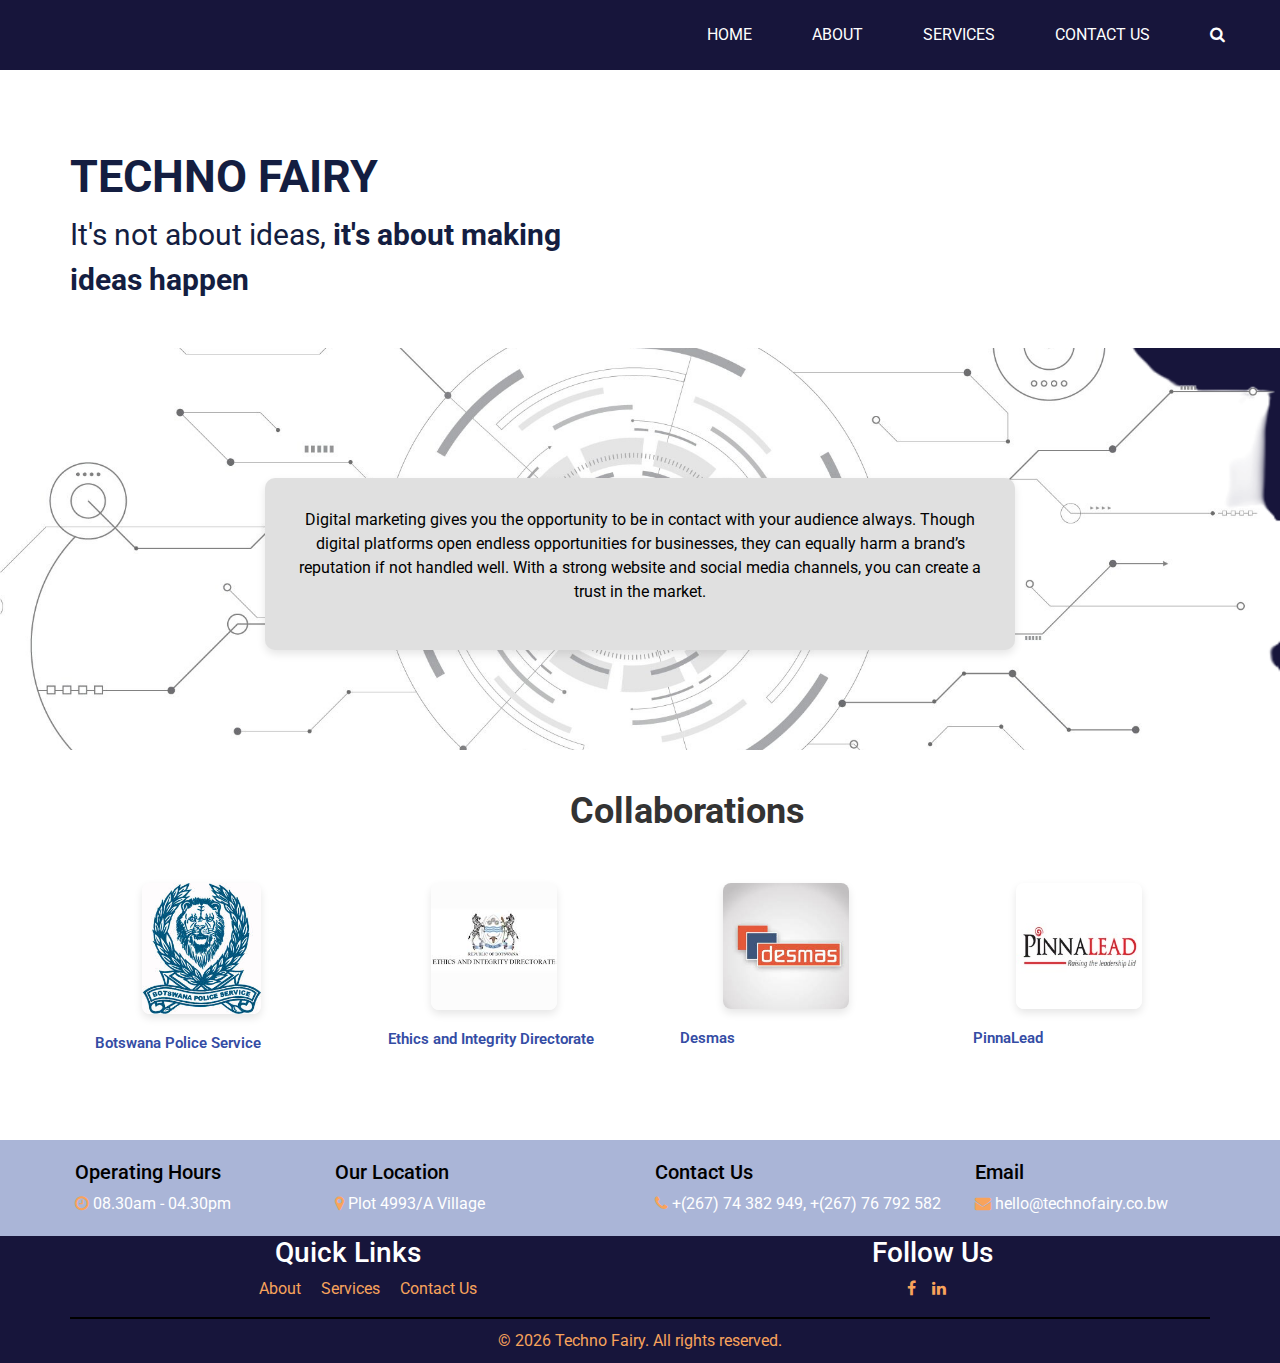
==== index.html @ b974436a "The changes of the website on all the pages." ====
<!DOCTYPE html>
<html>

<head>
  <!-- Basic -->
  <meta charset="utf-8" />
  <meta http-equiv="X-UA-Compatible" content="IE=edge" />
  <!-- Mobile Metas -->
  <meta name="viewport" content="width=device-width, initial-scale=1, shrink-to-fit=no" />
  <!-- Site Metas -->
  <link rel="icon" href="images/favicon.ico" type="image/gif" />
  <meta name="keywords" content="" />
  <meta name="description" content="" />
  <meta name="author" content="" />

  <title>Home</title>


  <!-- bootstrap core css -->
  <link rel="stylesheet" type="text/css" href="css/bootstrap.css" />

  <!-- fonts style -->
  <link href="https://fonts.googleapis.com/css2?family=Roboto:wght@400;500;700;900&display=swap" rel="stylesheet">

  <!-- font awesome style -->
  <link href="css/font-awesome.min.css" rel="stylesheet" />

  <!-- Custom styles for this template -->
  <link href="css/style.css" rel="stylesheet" />
  <!-- responsive style -->
  <link href="css/responsive.css" rel="stylesheet" />

</head>

<body>

  <div class="hero_area">
    <!-- header section strats -->
    <header class="header_section">
      <div class="container-fluid">
        <nav class="navbar navbar-expand-lg custom_nav-container ">
          <button class="navbar-toggler" type="button" data-toggle="collapse" data-target="#navbarSupportedContent" aria-controls="navbarSupportedContent" aria-expanded="false" aria-label="Toggle navigation">
            <span class=""> </span>
          </button>

          <div class="collapse navbar-collapse" id="navbarSupportedContent">
            <ul class="navbar-nav  ml-auto">
              <li class="nav-item active">
                <a class="nav-link" href="index.html">Home <span class="sr-only">(current)</span></a>
              </li>
              <li class="nav-item">
                <a class="nav-link" href="about.html"> About</a>
              </li>
              <li class="nav-item">
                <a class="nav-link" href="service.html">Services</a>
              </li>
              <li class="nav-item">
                <a class="nav-link" href="cs.html">Contact Us</a>
              </li>                       
            <div class="quote_btn-container">
              <form class="form-inline">
                <button class="btn   nav_search-btn" type="submit">
                  <i class="fa fa-search" aria-hidden="true"></i>
                </button>
              </form>
            </div>
          </div>
        </nav>
      </div>
    </header>
    <!-- end header section -->

    <section class="mission_vision_section layout_padding" style="background-color: white; padding: 30px 0;">
      <div class="container">
        <div class="row">
          <div class="col-md-6">
            <div class="mission-box" style="text-align: left; font-size: 30px; margin-top: 50px;">
              <h2 style="font-size: 45px;"><b>TECHNO FAIRY</b></h2>
              <p>
                It's not about ideas, <b>it's about making ideas happen</b> </p>
            </div>
          </div>
        </div>
      </div>
    </section>

    <section class="core_values_section layout_padding" style="padding: 100px 0; background-image: url('images/realistic-circuit-board-background.png'); background-size: cover; background-position: center; position: relative; overflow: hidden;">
      <div class="container">
          <div class="heading_container" style="text-align: center; margin-bottom: 30px;">
              <!-- Heading or title if needed -->
          </div>
          <div class="row">
              <div class="col-md-8 offset-md-2" style="text-align: center;">
                  <div class="value-box" style="background-color: rgb(224,224,224); border-radius: 10px; box-shadow: 0 4px 8px rgba(0, 0, 0, 0.1); padding: 30px;">
                      <p style="color: #000000; font-size: 16px;">
                        Digital marketing gives you the opportunity to be in  contact with your audience always. Though digital platforms open endless opportunities for businesses, they  can equally harm a brand’s reputation if not handled  well. With a strong website and social media channels,  you can create a trust in the market.
                      </p>
                  </div>
              </div>
          </div>
      </div>
      <div style="position: absolute; top: 0; left: 0; right: 0; bottom: 0; background-image: url('path/to/your/image.jpg'); filter: blur(10px); z-index: -1;"></div>
  </section>
  
    <!-- end core values section -->


    <section class="collaboration_section layout_padding" style="background-color: #fff; padding: 40px 0;">
      <div class="container">
          <div class="heading_container" style="text-align: center; margin-bottom: 30px;">
              <h2 style="font-size: 36px; font-weight: 700; color: #333; margin-left: 500px;">Collaborations</h2>
          </div>
          <div class="row" style="overflow-x: auto;">
              <div class="col-md-3" style="text-align: center; padding: 20px;">
                  <img src="images/download.jpeg" alt="Discussion" style="max-width: 47%; border-radius: 8px; box-shadow: 0 4px 8px rgba(0, 0, 0, 0.1);">
                  <div class="work-step" style="padding: 20px; text-align: left;">
                      <h3 style="font-size: 15px; font-weight: 600; color: #344CA4;">Botswana Police Service</h3>
                  </div>
              </div>
              <div class="col-md-3" style="text-align: center; padding: 20px;">
                  <img src="images/images.jpeg" alt="Wireframing" style="max-width: 50%; border-radius: 8px; box-shadow: 0 4px 8px rgba(0, 0, 0, 0.1);">
                  <div class="work-step" style="padding: 20px; text-align: left;">
                      <h3 style="font-size: 15px; font-weight: 600; color: #344CA4;">Ethics and Integrity Directorate</h3>
                  </div>
              </div>
              <div class="col-md-3" style="text-align: center; padding: 20px;">
                  <img src="images/download (1).jpeg" alt="Development" style="max-width: 50%; border-radius: 8px; box-shadow: 0 4px 8px rgba(0, 0, 0, 0.1);">
                  <div class="work-step" style="padding: 20px; text-align: left;">
                      <h3 style="font-size: 15px; font-weight: 600; color: #344CA4;">Desmas</h3>
                  </div>
              </div>
              <div class="col-md-3" style="text-align: center; padding: 20px;">
                  <img src="images/pinnalead_pty_ltd_logo.jpeg" alt="Testing" style="max-width: 50%; border-radius: 8px; box-shadow: 0 4px 8px rgba(0, 0, 0, 0.1);">
                  <div class="work-step" style="padding: 20px; text-align: left;">
                      <h3 style="font-size: 15px; font-weight: 600; color: #344CA4;">PinnaLead</h3>
                  </div>
              </div>
          </div>
      </div>
  </section>
  

<!-- info section -->

<section class="info_section layout_padding2" style="padding: 20px 0;">
  <div class="container" style="max-width: 1300px;">
    <div class="row">
      <div class="col-md-3">
        <h3 style="font-size: 20px; margin-left: 60px;">Operating Hours</h3>
        <div class="contact_link_box">
          <a href="#">
            <i class="fa fa-clock-o" aria-hidden="true" style="color: #F8A35B; margin-left: 60px;"></i>
            <span style="color: white;">08.30am - 04.30pm</span>
          </a>
        </div>
      </div>
      <div class="col-md-3">
        <h3 style="font-size: 20px;">Our Location</h3>
        <div class="contact_link_box">
          <a href="https://maps.app.goo.gl/2F6ZNDBinapbPQJp9" target="_blank" rel="noopener">
            <i class="fa fa-map-marker" aria-hidden="true" style="color: #F8A35B;"></i>
            <span style="color: white;">Plot 4993/A Village</span>
          </a>
        </div>
      </div>
      <div class="col-md-3">
        <h3 style="font-size: 20px;">Contact Us</h3>
        <div class="contact_link_box">
          <a href="#">
            <i class="fa fa-phone" aria-hidden="true" style="color: #F8A35B;"></i>
            <span style="color: white">+(267) 74 382 949, +(267) 76 792 582</span>
          </a>
        </div>
      </div>
          <div class="col-md-3">
            <h3 style="font-size: 20px;">Email</h3>
            <div class="contact_link_box">
              <a href="#">
                <i class="fa fa-envelope" aria-hidden="true" style="color: #F8A35B;"></i>
                <span style="color: white;">hello@technofairy.co.bw</span>
              </a>
            </div>
          </div>
        </div>
      </div>
    </div>
  </div>
</section>


<!-- end info section -->
<footer class="footer_section">
  <div class="container">
    <div class="row">
      <div class="col-md-6">
        <h3 style="color: white;">Quick Links</h3>
        <ul>
          <a href="about.html" style="color: #F8A35B;">About</a>&nbsp;&nbsp;&nbsp;&nbsp;
          <a href="service.html" style="color: #F8A35B;">Services</a>&nbsp;&nbsp;&nbsp;&nbsp;
          <a href="cs.html" style="color: #F8A35B;">Contact Us</a>
        </ul>
      </div>
      <div class="col-md-6">
        <h3 style="color: white;">Follow Us</h3>
        <div class="social-links" >
          <a href="https://www.facebook.com/technofairy" target="_blank" rel="noopener"><i class="fa fa-facebook" style="color: #F8A35B;"></i></a>&nbsp;&nbsp;&nbsp;
          <a href="https://www.linkedin.com/company/techno-fairy/about/" target="_blank" rel="noopener"><i class="fa fa-linkedin" style="color: #F8A35B;"></i></a>&nbsp;&nbsp;&nbsp;
        </div>
      </div>
    </div>
    <p style="color: #F8A35B;">&copy; <span id="displayYear" ></span> Techno Fairy. All rights reserved.</p>
  </div>
</footer>
<!-- footer section -->

  <!-- jQery -->
  <script src="js/jquery-3.4.1.min.js"></script>
  <!-- bootstrap js -->
  <script src="js/bootstrap.js"></script>
  <!-- custom js -->
  <script src="js/custom.js"></script>


</body>

</html>
---- css/style.css ----
body {
  font-family: "Roboto", sans-serif;
  color: #141E41;
  background-color: #f8f8f8;
  overflow-x: hidden;
}

.layout_padding {
  padding: 90px 0;
}

.layout_padding2-top {
  padding-top: 75px;
}

.layout_padding2-bottom {
  padding-bottom: 75px;
}

.layout_padding-top {
  padding-top: 90px;
}

.layout_padding-bottom {
  padding-bottom: 90px;
}

.heading_container {
  display: -webkit-box;
  display: -ms-flexbox;
  display: flex;
  -webkit-box-orient: vertical;
  -webkit-box-direction: normal;
      -ms-flex-direction: column;
          flex-direction: column;
  -webkit-box-align: start;
      -ms-flex-align: start;
          align-items: flex-start;
}

.heading_container h2 {
  position: relative;
  font-weight: bold;
  margin: 0;
}

.heading_container.heading_center {
  -webkit-box-align: center;
      -ms-flex-align: center;
          align-items: center;
  text-align: center;
}

.heading_container p {
  margin-top: 10px;
  margin-bottom: 0;
}

.container_border_style {
  position: relative;
  padding: 20px;
}

.container_border_style::before, .container_border_style::after {
  content: "";
  position: absolute;
  top: 50%;
  width: 3px;
  height: 90px;
  background-color: #03a7d3;
  -webkit-transform: translateY(-50%);
          transform: translateY(-50%);
}

.container_border_style::before {
  left: 0;
}

.container_border_style::after {
  right: 0;
}

a,
a:hover,
a:focus {
  text-decoration: none;
}

a:hover,
a:focus {
  color: initial;
}

.btn,
.btn:focus {
  outline: none !important;
  -webkit-box-shadow: none;
          box-shadow: none;
}

/*header section*/
.hero_area {
  position: relative;
  z-index: 1000;
  background-color: #17153B;
  min-height: 100vh;
  display: -webkit-box;
  display: -ms-flexbox;
  display: flex;
  -webkit-box-orient: vertical;
  -webkit-box-direction: normal;
      -ms-flex-direction: column;
          flex-direction: column;
}

.sub_page .hero_area {
  min-height: auto;
}

.header_section .container-fluid {
  padding-right: 25px;
  padding-left: 25px;
}

.navbar-brand span {
  font-weight: bold;
  color: #ffffff;
  font-size: 24px;
  text-transform: uppercase;
}

.custom_nav-container {
  padding: 10px 0;
}

.custom_nav-container .navbar-nav .nav-item .nav-link {
  padding: 3px 15px;
  margin: 10px 15px;
  color: #ffffff;
  text-align: center;
  text-transform: uppercase;
}

.custom_nav-container .nav_search-btn {
  width: 35px;
  height: 35px;
  padding: 0;
  border: none;
  color: #ffffff;
  margin: 0 20px;
}

.custom_nav-container .navbar-toggler {
  outline: none;
}

.custom_nav-container .navbar-toggler {
  padding: 0;
  width: 37px;
  height: 42px;
  -webkit-transition: all 0.3s;
  transition: all 0.3s;
}

.custom_nav-container .navbar-toggler span {
  display: block;
  width: 35px;
  height: 4px;
  background-color: #ffffff;
  margin: 7px 0;
  -webkit-transition: all 0.3s;
  transition: all 0.3s;
  position: relative;
  border-radius: 5px;
  transition: all 0.3s;
}

.custom_nav-container .navbar-toggler span::before, .custom_nav-container .navbar-toggler span::after {
  content: "";
  position: absolute;
  left: 0;
  height: 100%;
  width: 100%;
  background-color: #ffffff;
  top: -10px;
  border-radius: 5px;
  -webkit-transition: all 0.3s;
  transition: all 0.3s;
}

.custom_nav-container .navbar-toggler span::after {
  top: 10px;
}

.custom_nav-container .navbar-toggler[aria-expanded="true"] {
  -webkit-transform: rotate(360deg);
          transform: rotate(360deg);
}

.custom_nav-container .navbar-toggler[aria-expanded="true"] span {
  -webkit-transform: rotate(45deg);
          transform: rotate(45deg);
}

.custom_nav-container .navbar-toggler[aria-expanded="true"] span::before, .custom_nav-container .navbar-toggler[aria-expanded="true"] span::after {
  -webkit-transform: rotate(90deg);
          transform: rotate(90deg);
  top: 0;
}

.custom_nav-container .navbar-toggler[aria-expanded="true"] .s-1 {
  -webkit-transform: rotate(45deg);
          transform: rotate(45deg);
  margin: 0;
  margin-bottom: -4px;
}

.custom_nav-container .navbar-toggler[aria-expanded="true"] .s-2 {
  display: none;
}

.custom_nav-container .navbar-toggler[aria-expanded="true"] .s-3 {
  -webkit-transform: rotate(-45deg);
          transform: rotate(-45deg);
  margin: 0;
  margin-top: -4px;
}

.custom_nav-container .navbar-toggler[aria-expanded="false"] .s-1,
.custom_nav-container .navbar-toggler[aria-expanded="false"] .s-2,
.custom_nav-container .navbar-toggler[aria-expanded="false"] .s-3 {
  -webkit-transform: none;
          transform: none;
}

.quote_btn-container {
  display: -webkit-box;
  display: -ms-flexbox;
  display: flex;
  -webkit-box-align: center;
      -ms-flex-align: center;
          align-items: center;
}

.quote_btn-container a {
  color: #ffffff;
  text-transform: uppercase;
}

.quote_btn-container a span {
  margin-left: 5px;
}

/*end header section*/
/* slider section */
.slider_section {
  -webkit-box-flex: 1;
      -ms-flex: 1;
          flex: 1;
  display: -webkit-box;
  display: -ms-flexbox;
  display: flex;
  -webkit-box-align: center;
      -ms-flex-align: center;
          align-items: center;
  padding-top: 20px;
  padding-bottom: 5px;
  background-color: #ffffff;
}

.slider_section .row {
  -webkit-box-align: center;
      -ms-flex-align: center;
          align-items: center;
}

.slider_section #customCarousel1 {
  max-width: 100%;
  max-height: 400px;
  overflow: hidden;
}

.slider_section .detail-box {
  color: black;
  max-width: 600px;
  margin: auto;
}

.slider_section .detail-box h1 {
  font-weight: bold;
  margin-bottom: 15px;
  font-size: 5rem;
}

.slider_section .detail-box h1 span {
  font-size: 3rem;
  color: #03a7d3;
}

.slider_section .detail-box .btn-box {
  display: -webkit-box;
  display: -ms-flexbox;
  display: flex;
  margin: 0 -5px;
}

.slider_section .detail-box a {
  margin: 5px;
  width: 195px;
  text-align: center;
}

.slider_section .detail-box .btn-1 {
  display: inline-block;
  padding: 10px 15px;
  background-color: #03a7d3;
  color: #ffffff;
  border-radius: 5px;
  border: 1px solid #03a7d3;
  -webkit-transition: all .3s;
  transition: all .3s;
}

.slider_section .detail-box .btn-1:hover {
  background-color: transparent;
  color: #03a7d3;
}

.slider_section .detail-box .btn-2 {
  display: inline-block;
  padding: 10px 15px;
  background-color: #ff4646;
  color: #ffffff;
  border-radius: 5px;
  border: 1px solid #ff4646;
  -webkit-transition: all .3s;
  transition: all .3s;
}

.slider_section .detail-box .btn-2:hover {
  background-color: transparent;
  color: #ff4646;
}

.slider_section .img-box img {
  width: 100%;
}

.slider_section .carousel_btn-box {
  position: absolute;
  bottom: 0;
  left: 0;
  display: -webkit-box;
  display: -ms-flexbox;
  display: flex;
  -webkit-box-pack: justify;
      -ms-flex-pack: justify;
          justify-content: space-between;
  width: 100%;
  height: 50px;
  z-index: 3;
  font-size: 22px;
}

.slider_section .carousel_btn-box .carousel-control-prev,
.slider_section .carousel_btn-box .carousel-control-next {
  position: unset;
  width: 50px;
  height: 50px;
  background-color: #03a7d3;
  opacity: 1;
  font-size: 28px;
  -webkit-transition: all .3s;
  transition: all .3s;
}

.slider_section .carousel_btn-box .carousel-control-prev:hover,
.slider_section .carousel_btn-box .carousel-control-next:hover {
  background-color: #ffffff;
  color: #000000;
}

.about_section .row {
  -webkit-box-align: center;
      -ms-flex-align: center;
          align-items: center;
}

.about_section .img-box img {
  max-width: 100%;
}

.about_section .detail-box p {
  color: #0C1740;
  margin-top: 15px;
}

.about_section .detail-box a {
  display: inline-block;
  padding: 10px 40px;
  background-color: #ff4646;
  color: #ffffff;
  border-radius: 5px;
  border: 1px solid #ff4646;
  -webkit-transition: all .3s;
  transition: all .3s;
  margin-top: 15px;
}

.about_section .detail-box a:hover {
  background-color: transparent;
  color: #ff4646;
}

.service_section {
  position: relative;
}

.service_section .box {
  margin-top: 45px;
  display: -webkit-box;
  display: -ms-flexbox;
  display: flex;
  -webkit-box-orient: vertical;
  -webkit-box-direction: normal;
      -ms-flex-direction: column;
          flex-direction: column;
  -webkit-box-align: center;
      -ms-flex-align: center;
          align-items: center;
  text-align: center;
  padding: 25px;
  background-color: #fafafa;
  -webkit-box-shadow: 0 0 5px 0 rgba(0, 0, 0, 0.15);
          box-shadow: 0 0 5px 0 rgba(0, 0, 0, 0.15);
}

.service_section .box .img-box {
  width: 75px;
  height: 75px;
  background-color: #AAB5D7;
  border-radius: 100%;
  display: -webkit-box;
  display: -ms-flexbox;
  display: flex;
  -webkit-box-pack: center;
      -ms-flex-pack: center;
          justify-content: center;
  -webkit-box-align: center;
      -ms-flex-align: center;
          align-items: center;
  -webkit-transition: all .2s;
  transition: all .2s;
  padding: 10px;
}

.service_section .box .img-box img {
  width: 100%;
  max-width: 45px;
  max-height: 45px;
}

.service_section .box .detail-box {
  margin-top: 15px;
}

.service_section .box .detail-box h4 {
  font-weight: bold;
  font-size: 22px;
}

.service_section .box .detail-box a {
  color: #03a7d3;
}

.service_section .box .detail-box a:hover {
  color: #AAB5D7;
}

.service_section .box:hover .img-box {
  background-color: #AAB5D7;
}

.server_section {
  background: linear-gradient(110deg, transparent 25%, #020230 25%);
  padding: 55px 0;
  color: #ffffff;
}

.server_section .row {
  -webkit-box-align: center;
      -ms-flex-align: center;
          align-items: center;
}

.server_section .img-box {
  position: relative;
}

.server_section .img-box img {
  width: 100%;
}

.server_section .img-box .play_btn {
  position: absolute;
  top: 50%;
  left: 50%;
  display: -webkit-box;
  display: -ms-flexbox;
  display: flex;
  -webkit-box-align: center;
      -ms-flex-align: center;
          align-items: center;
  -webkit-box-pack: center;
      -ms-flex-pack: center;
          justify-content: center;
  width: 65px;
  height: 65px;
  -webkit-transform: translate(-50%, -50%);
          transform: translate(-50%, -50%);
  border: none;
}

.server_section .img-box .play_btn button {
  background-color: transparent;
  border: none;
  background-color: #03a7d3;
  color: #ffffff;
  width: 100%;
  height: 100%;
  border-radius: 100%;
  position: relative;
  z-index: 3;
  outline: none;
}

.server_section .img-box .play_btn:before, .server_section .img-box .play_btn:after {
  content: "";
  width: 100%;
  height: 100%;
  position: absolute;
  top: 50%;
  left: 50%;
  background-color: #03a7d3;
  opacity: 1;
  border-radius: 100%;
  -webkit-transform: translate(-50%, -50%);
          transform: translate(-50%, -50%);
}

.server_section .img-box .play_btn:before {
  z-index: 2;
  -webkit-animation: before-animation 1500ms infinite;
          animation: before-animation 1500ms infinite;
}

.server_section .img-box .play_btn:after {
  z-index: 1;
  -webkit-animation: after-animation 1500ms infinite;
          animation: after-animation 1500ms infinite;
}

@-webkit-keyframes before-animation {
  0% {
    -webkit-transform: translateX(-50%) translateY(-50%) translateZ(0) scale(1);
            transform: translateX(-50%) translateY(-50%) translateZ(0) scale(1);
    opacity: 1;
  }
  100% {
    -webkit-transform: translateX(-50%) translateY(-50%) translateZ(0) scale(1.5);
            transform: translateX(-50%) translateY(-50%) translateZ(0) scale(1.5);
    opacity: 0;
  }
}

@keyframes before-animation {
  0% {
    -webkit-transform: translateX(-50%) translateY(-50%) translateZ(0) scale(1);
            transform: translateX(-50%) translateY(-50%) translateZ(0) scale(1);
    opacity: 1;
  }
  100% {
    -webkit-transform: translateX(-50%) translateY(-50%) translateZ(0) scale(1.5);
            transform: translateX(-50%) translateY(-50%) translateZ(0) scale(1.5);
    opacity: 0;
  }
}

@-webkit-keyframes after-animation {
  0% {
    -webkit-transform: translateX(-50%) translateY(-50%) translateZ(0) scale(1);
            transform: translateX(-50%) translateY(-50%) translateZ(0) scale(1);
    opacity: 1;
  }
  100% {
    -webkit-transform: translateX(-50%) translateY(-50%) translateZ(0) scale(2);
            transform: translateX(-50%) translateY(-50%) translateZ(0) scale(2);
    opacity: 0;
  }
}

@keyframes after-animation {
  0% {
    -webkit-transform: translateX(-50%) translateY(-50%) translateZ(0) scale(1);
            transform: translateX(-50%) translateY(-50%) translateZ(0) scale(1);
    opacity: 1;
  }
  100% {
    -webkit-transform: translateX(-50%) translateY(-50%) translateZ(0) scale(2);
            transform: translateX(-50%) translateY(-50%) translateZ(0) scale(2);
    opacity: 0;
  }
}

.server_section .detail-box a {
  display: inline-block;
  padding: 10px 45px;
  background-color: #ff4646;
  color: #ffffff;
  border-radius: 5px;
  border: 1px solid #ff4646;
  -webkit-transition: all .3s;
  transition: all .3s;
  margin-top: 25px;
}

.server_section .detail-box a:hover {
  background-color: transparent;
  color: #ff4646;
}

.client_section {
  padding-bottom: 45px;
}

.client_section .heading_container {
  margin-bottom: 35px;
}

.client_section .box {
  display: -webkit-box;
  display: -ms-flexbox;
  display: flex;
  -webkit-box-align: center;
      -ms-flex-align: center;
          align-items: center;
  margin: 45px 0;
}

.client_section .box .img-box {
  width: 125px;
  height: 125px;
  min-width: 125px;
  border-radius: 100%;
  overflow: hidden;
  margin-right: -40px;
  position: relative;
}

.client_section .box .img-box img {
  width: 100%;
}

.client_section .box .client_info {
  display: -webkit-box;
  display: -ms-flexbox;
  display: flex;
  -webkit-box-pack: justify;
      -ms-flex-pack: justify;
          justify-content: space-between;
}

.client_section .box .client_info .client_name h5 {
  font-weight: bold;
  color: #03a7d3;
  margin-bottom: 0;
  text-transform: uppercase;
}

.client_section .box .client_info .client_name h6 {
  margin-bottom: 0;
  color: #ff4646;
  font-weight: normal;
  font-size: 14px;
  text-transform: uppercase;
}

.client_section .box .client_info i {
  font-size: 24px;
  color: #03a7d3;
}

.client_section .box p {
  margin-top: 25px;
}

.client_section .box .detail-box {
  background-color: #ffffff;
  padding: 45px 45px 45px 85px;
  -webkit-box-shadow: 0 0 5px 0 rgba(0, 0, 0, 0.2);
          box-shadow: 0 0 5px 0 rgba(0, 0, 0, 0.2);
}

.client_section .carousel-control-prev,
.client_section .carousel-control-next {
  width: 50px;
  height: 50px;
  background-color: #AAB5D7;
  opacity: 1;
  font-size: 28px;
  font-weight: bold;
  top: 50%;
  -webkit-transform: translateY(-50%);
          transform: translateY(-50%);
}

.client_section .carousel-control-prev {
  left: 400px;
}

.client_section .carousel-control-next {
  right: 390px;
}

.contact_section {
  position: relative;
}

.contact_section .heading_container {
  margin-bottom: 45px;
}

.contact_section .form_container input {
  width: 100%;
  border: 1px solid #b0b0b0;
  height: 50px;
  margin-bottom: 25px;
  padding-left: 15px;
  background-color: transparent;
  outline: none;
  color: #101010;
}

.contact_section .form_container input::-webkit-input-placeholder {
  color: #b0b0b0;
}

.contact_section .form_container input:-ms-input-placeholder {
  color: #b0b0b0;
}

.contact_section .form_container input::-ms-input-placeholder {
  color: #b0b0b0;
}

.contact_section .form_container input::placeholder {
  color: #b0b0b0;
}

.contact_section .form_container input.message-box {
  height: 120px;
}

.contact_section .form_container .btn_box {
  display: -webkit-box;
  display: -ms-flexbox;
  display: flex;
  -webkit-box-pack: center;
      -ms-flex-pack: center;
          justify-content: center;
}

.contact_section .form_container button {
  border: none;
  text-transform: uppercase;
  display: inline-block;
  padding: 15px 65px;
  background-color: #ff4646;
  color: #ffffff;
  border-radius: 0;
  border: 1px solid #ff4646;
  -webkit-transition: all .3s;
  transition: all .3s;
  font-weight: bold;
}

.contact_section .form_container button:hover {
  background-color: transparent;
  color: #ff4646;
}

/* info section */
.info_section {
  background-color: #AAB5D7;
  color: black;
  
}

.info_section h4 {
  font-weight: 600;
  margin-bottom: 20px;
}

.info_section .info_contact .contact_link_box {
  display: -webkit-box;
  display: -ms-flexbox;
  display: flex;
  -webkit-box-orient: vertical;
  -webkit-box-direction: normal;
      -ms-flex-direction: column;
          flex-direction: column;
      
}

.info_section .info_contact .contact_link_box a {
  margin: 5px 0;
  color: #ffffff;

}

.info_section .info_contact .contact_link_box a i {
  margin-right: 5px;
}


.info_section .info_social {
  display: -webkit-box;
  display: -ms-flexbox;
  display: flex;
  margin-top: 20px;

}

.info_section .info_social a {
  display: -webkit-box;
  display: -ms-flexbox;
  display: flex;
  -webkit-box-pack: center;
      -ms-flex-pack: center;
          justify-content: center;
  -webkit-box-align: center;
      -ms-flex-align: center;
          align-items: center;
  color: #ffffff;
  border-radius: 100%;
  margin-right: 10px;
  font-size: 24px;
}

.info_section .info_links {
  display: -webkit-box;
  display: -ms-flexbox;
  display: flex;
  -webkit-box-orient: vertical;
  -webkit-box-direction: normal;
      -ms-flex-direction: column;
          flex-direction: column;
  -ms-flex-wrap: wrap;
      flex-wrap: wrap;
}

.info_section .info_links a {
  display: -webkit-box;
  display: -ms-flexbox;
  display: flex;
  -webkit-box-align: center;
      -ms-flex-align: center;
          align-items: center;
  margin-bottom: 15px;
  color: #ffffff;
}

.info_section .info_links a img {
  margin-right: 10px;
}

.info_section form input {
  border: none;
  border-bottom: 1px solid #ffffff;
  background-color: transparent;
  width: 100%;
  height: 45px;
  color: #ffffff;
  outline: none;
}

.info_section form input::-webkit-input-placeholder {
  color: #ffffff;
}

.info_section form input:-ms-input-placeholder {
  color: #ffffff;
}

.info_section form input::-ms-input-placeholder {
  color: #ffffff;
}

.info_section form input::placeholder {
  color: #ffffff;
}

/* end info section */
/* footer section*/
.footer_section {
  position: relative;
  background-color: #17153B;
  text-align: center;
}

.footer_section p {
  color: white;
  padding: 10px 0;
  margin: 0;
  border-top: 2px solid black;
}

.footer_section p a {
  color: inherit;
}

/* Additional styling for Collaborations section */
.collab-img {
  max-width: 100%;
  height: auto;
  display: block;
  margin: 0 auto;
}

.carousel-item .box {
  display: flex;
  justify-content: center;
  align-items: center;
  height: 100%;
}
/*# sourceMappingURL=style.css.map */
---- css/responsive.css ----
@media (max-width: 1300px) {}

@media (max-width: 1120px) {}

@media (max-width: 992px) {
  .hero_area {
    min-height: auto;
  }

  #navbarSupportedContent {
    padding: 15px 0 25px 0;
  }

  .quote_btn-container {
    flex-direction: column;
    align-items: center;
  }

  .quote_btn-container a {
    margin-right: 0;
    margin-top: 10px;
  }

  .slider_section {
    padding: 45px 0 90px 0;
  }


  .client_section .box {
    margin: 15px;
  }

  .client_section .carousel_btn-box {
    display: flex;
    justify-content: center;
    margin-top: 45px;
  }

  .client_section .carousel-control-prev,
  .client_section .carousel-control-next {
    position: unset;
    margin: 0 2.5px;
    width: 45px;
    height: 45px;
  }

  .info_section .info_main_row>div {
    margin-bottom: 25px;
  }
}

@media (max-width: 768px) {
  .slider_section .detail-box {
    margin-bottom: 45px;
    text-align: center;
  }

  .slider_section .detail-box .btn-box {
    justify-content: center;
  }

  .about_section .detail-box {
    margin-bottom: 45px;
  }


  .service_section .row .service_col_middle {
    order: 2;
  }

  .service_section .service_col_middle .box {
    margin-bottom: 45px;
  }

  .server_section {
    background: none;
    background-color: #020230;
  }

  .server_section .img-box {
    margin-bottom: 25px;
  }

  .contact_section .form_container {
    margin-right: 0;
    margin-bottom: 45px;
  }

  .info_section .row>div {
    display: flex;
    flex-direction: column;
    align-items: center;
    text-align: center;
    margin-bottom: 35px;
  }

  .info_section .info_links {
    align-items: center;
  }
}

@media (max-width: 576px) {


  .client_section .box {
    flex-direction: column;
    align-items: center;
  }

  .client_section .box .detail-box {
    padding: 85px 45px 45px 45px;

  }

  .client_section .box .img-box {
    margin-right: 0;
    margin-bottom: -65px;
  }
}

@media (max-width: 480px) {}

@media (max-width: 420px) {}

@media (max-width: 376px) {
  .slider_section .detail_box h1 {
    font-size: 2.5rem;
  }
}

@media (min-width: 1200px) {
  .container {
    max-width: 1170px;
  }
}
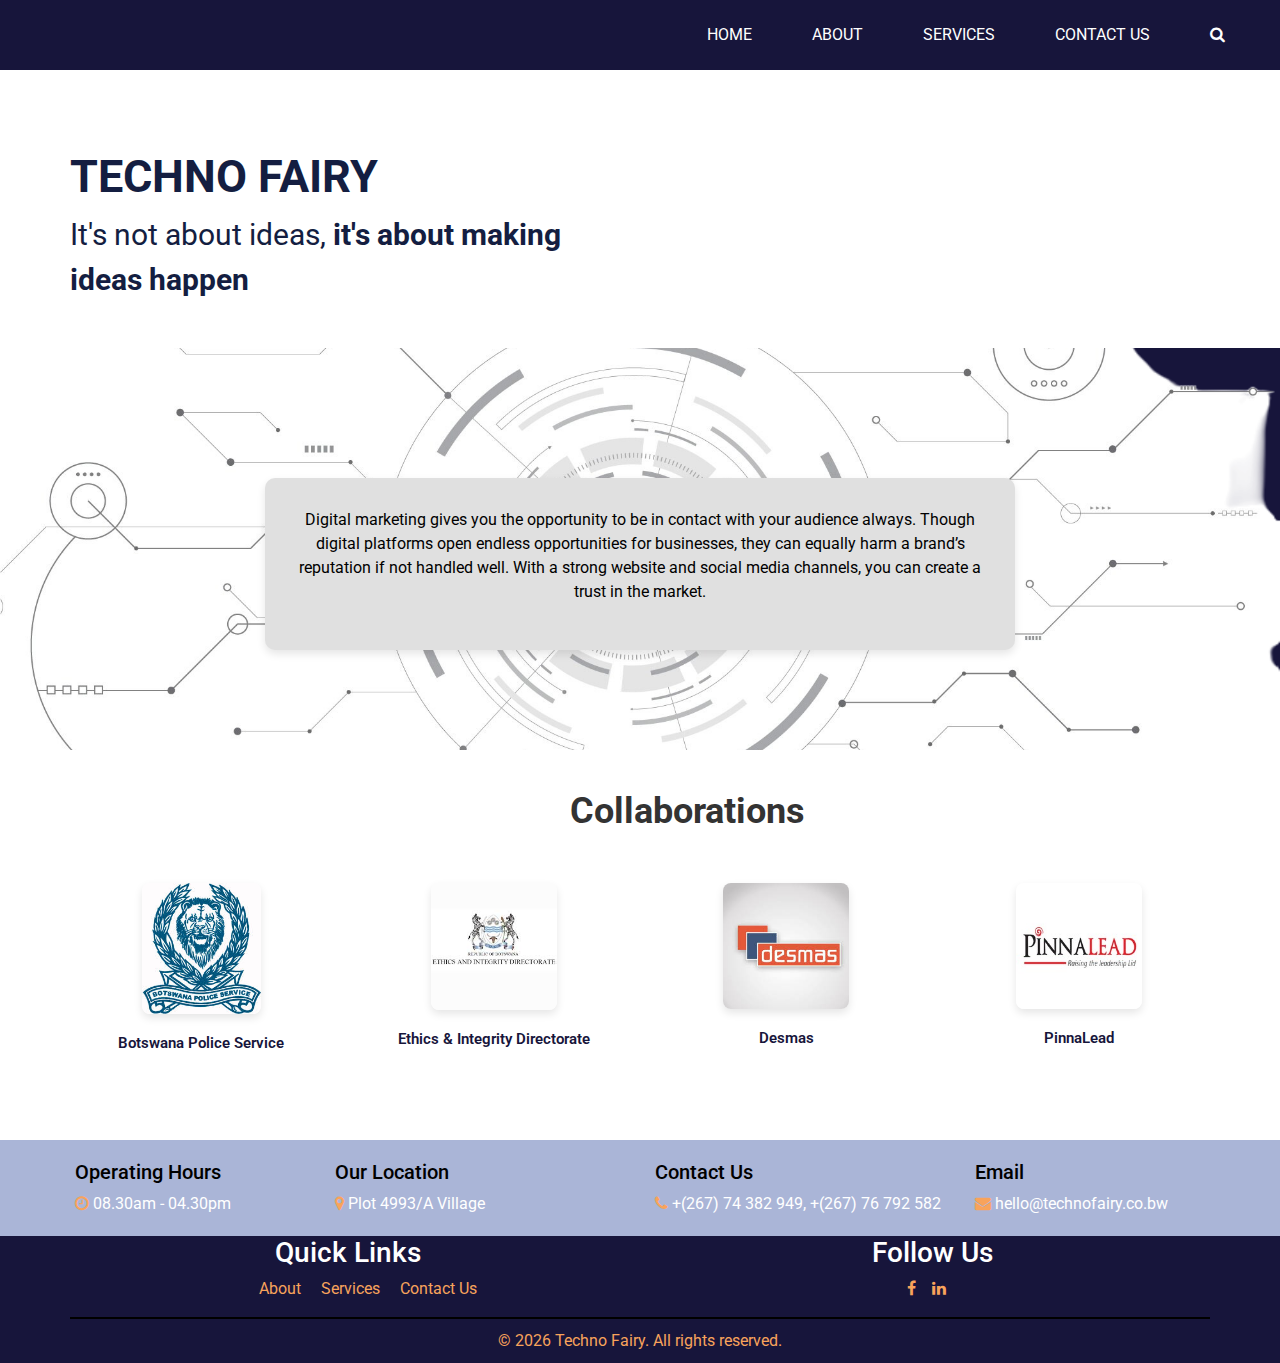
==== commit 41102451: "Changes" ====
--- a/index.html
+++ b/index.html
@@ -114,25 +114,25 @@
               <div class="col-md-3" style="text-align: center; padding: 20px;">
                   <img src="images/download.jpeg" alt="Discussion" style="max-width: 47%; border-radius: 8px; box-shadow: 0 4px 8px rgba(0, 0, 0, 0.1);">
                   <div class="work-step" style="padding: 20px; text-align: left;">
-                      <h3 style="font-size: 15px; font-weight: 600; color: #344CA4;">Botswana Police Service</h3>
+                      <h3 style="font-size: 15px; font-weight: 600; color: #17153B; text-align: center;">Botswana Police Service</h3>
                   </div>
               </div>
               <div class="col-md-3" style="text-align: center; padding: 20px;">
                   <img src="images/images.jpeg" alt="Wireframing" style="max-width: 50%; border-radius: 8px; box-shadow: 0 4px 8px rgba(0, 0, 0, 0.1);">
                   <div class="work-step" style="padding: 20px; text-align: left;">
-                      <h3 style="font-size: 15px; font-weight: 600; color: #344CA4;">Ethics and Integrity Directorate</h3>
+                      <h3 style="font-size: 15px; font-weight: 600; color: #17153B; text-align: center;">Ethics & Integrity Directorate</h3>
                   </div>
               </div>
               <div class="col-md-3" style="text-align: center; padding: 20px;">
                   <img src="images/download (1).jpeg" alt="Development" style="max-width: 50%; border-radius: 8px; box-shadow: 0 4px 8px rgba(0, 0, 0, 0.1);">
                   <div class="work-step" style="padding: 20px; text-align: left;">
-                      <h3 style="font-size: 15px; font-weight: 600; color: #344CA4;">Desmas</h3>
+                      <h3 style="font-size: 15px; font-weight: 600; color: #17153B; text-align: center;">Desmas</h3>
                   </div>
               </div>
               <div class="col-md-3" style="text-align: center; padding: 20px;">
                   <img src="images/pinnalead_pty_ltd_logo.jpeg" alt="Testing" style="max-width: 50%; border-radius: 8px; box-shadow: 0 4px 8px rgba(0, 0, 0, 0.1);">
                   <div class="work-step" style="padding: 20px; text-align: left;">
-                      <h3 style="font-size: 15px; font-weight: 600; color: #344CA4;">PinnaLead</h3>
+                      <h3 style="font-size: 15px; font-weight: 600; color: #17153B; text-align: center;">PinnaLead</h3>
                   </div>
               </div>
           </div>
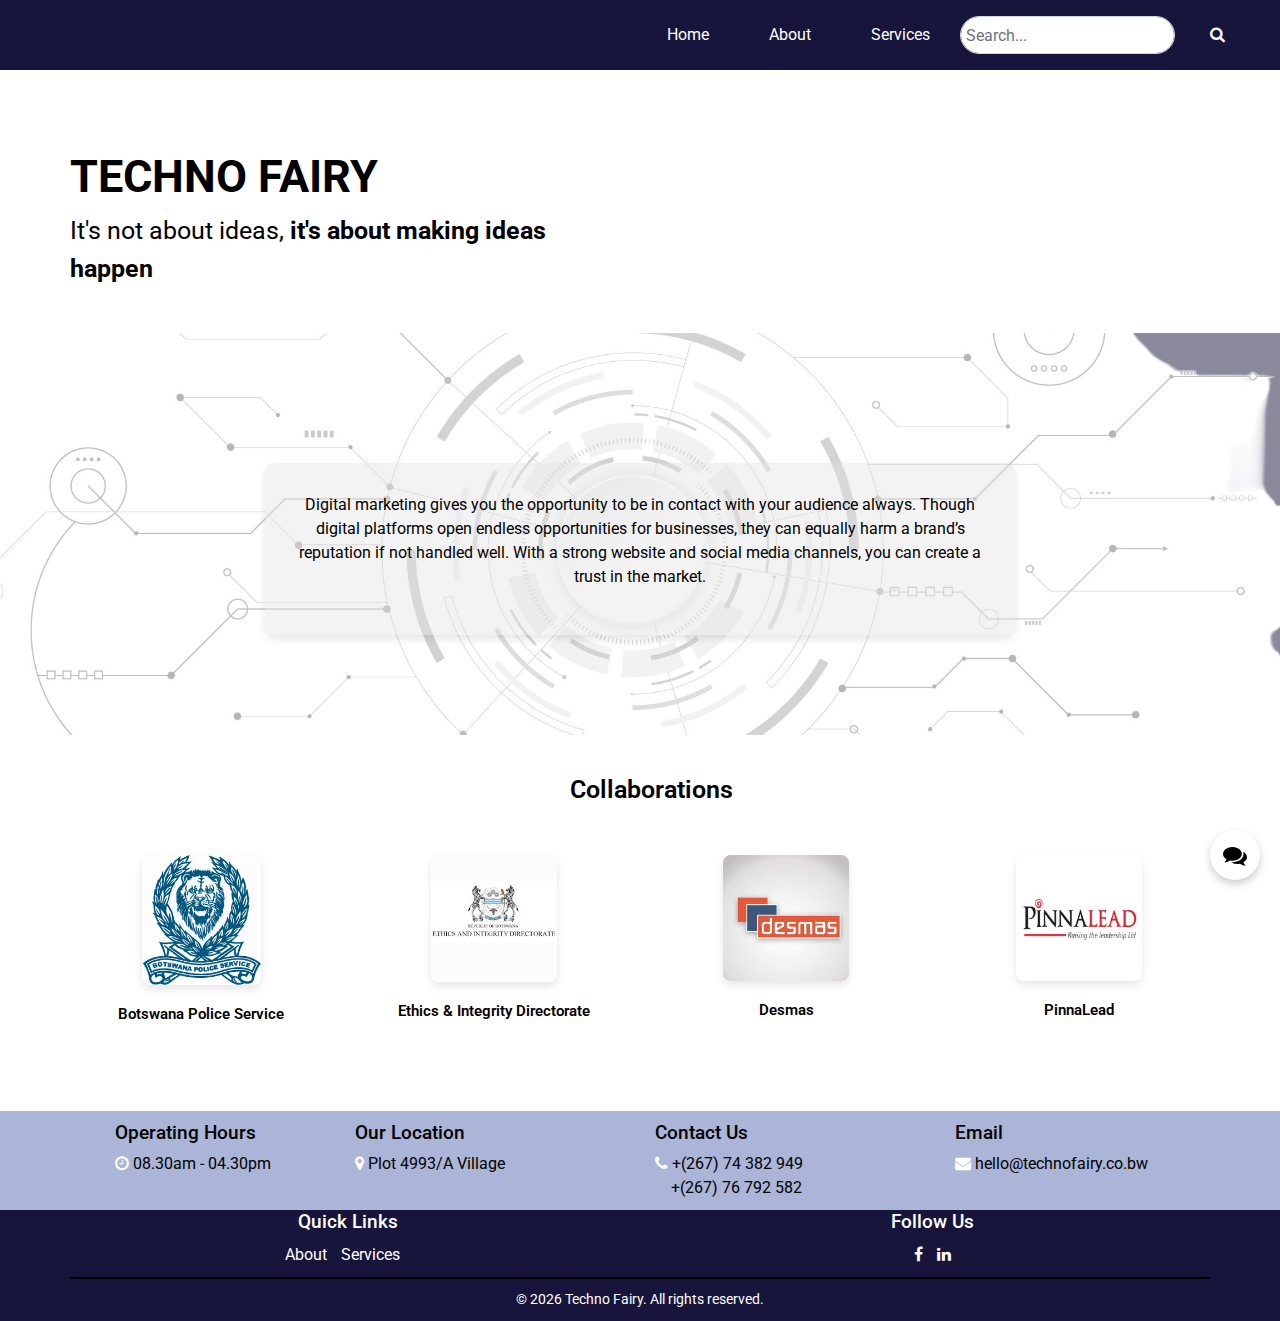
==== commit 30e9b73f: "The third changes" ====
--- a/index.html
+++ b/index.html
@@ -53,17 +53,15 @@
               </li>
               <li class="nav-item">
                 <a class="nav-link" href="service.html">Services</a>
-              </li>
-              <li class="nav-item">
-                <a class="nav-link" href="cs.html">Contact Us</a>
-              </li>                       
-            <div class="quote_btn-container">
-              <form class="form-inline">
-                <button class="btn   nav_search-btn" type="submit">
-                  <i class="fa fa-search" aria-hidden="true"></i>
-                </button>
-              </form>
-            </div>
+              </li>                      
+              <div class="quote_btn-container">
+                <form class="form-inline" style="display: flex; align-items: center;">
+                  <input type="text" class="form-control" placeholder="Search..." style="background-color: white; padding: 5px 5px; border-radius: 20px; margin-right: 5px;">
+                  <button class="btn nav_search-btn" type="submit" style=" border: none; color: white; padding: 5px 10px; border-radius: 4px;">
+                    <i class="fa fa-search" aria-hidden="true"></i>
+                  </button>
+                </form>
+              </div>   
           </div>
         </nav>
       </div>
@@ -75,8 +73,8 @@
         <div class="row">
           <div class="col-md-6">
             <div class="mission-box" style="text-align: left; font-size: 30px; margin-top: 50px;">
-              <h2 style="font-size: 45px;"><b>TECHNO FAIRY</b></h2>
-              <p>
+              <h2 style="font-size: 45px; color: black;"><b>TECHNO FAIRY</b></h2>
+              <p style="font-size: 25px; color: black;" >
                 It's not about ideas, <b>it's about making ideas happen</b> </p>
             </div>
           </div>
@@ -84,18 +82,18 @@
       </div>
     </section>
 
-    <section class="core_values_section layout_padding" style="padding: 100px 0; background-image: url('images/realistic-circuit-board-background.png'); background-size: cover; background-position: center; position: relative; overflow: hidden;">
+    <section class="core_values_section layout_padding" style="padding: 100px 0; background-image: url('images/realistic-circuit-board-background.png'), linear-gradient(rgba(255, 255, 255, 0.5), rgba(255, 255, 255, 0.5)); background-size: cover, cover; background-position: center, center; background-blend-mode: overlay; position: relative; overflow: hidden;">
       <div class="container">
           <div class="heading_container" style="text-align: center; margin-bottom: 30px;">
               <!-- Heading or title if needed -->
           </div>
           <div class="row">
               <div class="col-md-8 offset-md-2" style="text-align: center;">
-                  <div class="value-box" style="background-color: rgb(224,224,224); border-radius: 10px; box-shadow: 0 4px 8px rgba(0, 0, 0, 0.1); padding: 30px;">
-                      <p style="color: #000000; font-size: 16px;">
-                        Digital marketing gives you the opportunity to be in  contact with your audience always. Though digital platforms open endless opportunities for businesses, they  can equally harm a brand’s reputation if not handled  well. With a strong website and social media channels,  you can create a trust in the market.
-                      </p>
-                  </div>
+                <div class="value-box" style="background-color: rgba(224, 224, 224, 0.4); border-radius: 10px; box-shadow: 0 4px 8px rgba(0, 0, 0, 0.1); padding: 30px;">
+                  <p style="color: #000000; font-size: 16px;">
+                    Digital marketing gives you the opportunity to be in contact with your audience always. Though digital platforms open endless opportunities for businesses, they can equally harm a brand’s reputation if not handled well. With a strong website and social media channels, you can create a trust in the market.
+                  </p>
+                </div>                
               </div>
           </div>
       </div>
@@ -104,80 +102,84 @@
   
     <!-- end core values section -->
 
-
-    <section class="collaboration_section layout_padding" style="background-color: #fff; padding: 40px 0;">
-      <div class="container">
-          <div class="heading_container" style="text-align: center; margin-bottom: 30px;">
-              <h2 style="font-size: 36px; font-weight: 700; color: #333; margin-left: 500px;">Collaborations</h2>
-          </div>
-          <div class="row" style="overflow-x: auto;">
-              <div class="col-md-3" style="text-align: center; padding: 20px;">
-                  <img src="images/download.jpeg" alt="Discussion" style="max-width: 47%; border-radius: 8px; box-shadow: 0 4px 8px rgba(0, 0, 0, 0.1);">
-                  <div class="work-step" style="padding: 20px; text-align: left;">
-                      <h3 style="font-size: 15px; font-weight: 600; color: #17153B; text-align: center;">Botswana Police Service</h3>
-                  </div>
-              </div>
-              <div class="col-md-3" style="text-align: center; padding: 20px;">
-                  <img src="images/images.jpeg" alt="Wireframing" style="max-width: 50%; border-radius: 8px; box-shadow: 0 4px 8px rgba(0, 0, 0, 0.1);">
-                  <div class="work-step" style="padding: 20px; text-align: left;">
-                      <h3 style="font-size: 15px; font-weight: 600; color: #17153B; text-align: center;">Ethics & Integrity Directorate</h3>
-                  </div>
-              </div>
-              <div class="col-md-3" style="text-align: center; padding: 20px;">
-                  <img src="images/download (1).jpeg" alt="Development" style="max-width: 50%; border-radius: 8px; box-shadow: 0 4px 8px rgba(0, 0, 0, 0.1);">
-                  <div class="work-step" style="padding: 20px; text-align: left;">
-                      <h3 style="font-size: 15px; font-weight: 600; color: #17153B; text-align: center;">Desmas</h3>
-                  </div>
-              </div>
-              <div class="col-md-3" style="text-align: center; padding: 20px;">
-                  <img src="images/pinnalead_pty_ltd_logo.jpeg" alt="Testing" style="max-width: 50%; border-radius: 8px; box-shadow: 0 4px 8px rgba(0, 0, 0, 0.1);">
-                  <div class="work-step" style="padding: 20px; text-align: left;">
-                      <h3 style="font-size: 15px; font-weight: 600; color: #17153B; text-align: center;">PinnaLead</h3>
-                  </div>
-              </div>
-          </div>
-      </div>
-  </section>
-  
+<!-- collaborations section-->
+<section class="collaboration_section layout_padding" style="background-color: #fff; padding: 40px 0;">
+  <div class="container">
+      <div class="heading_container" style="text-align: center; margin-bottom: 30px;">
+          <h2 style="font-size: 25px; font-weight: 600; color: black; margin-left: 500px;">Collaborations</h2>
+      </div>
+      <div class="row" style="overflow-x: auto;">
+          <div class="col-md-3" style="text-align: center; padding: 20px;">
+              <img src="images/download.jpeg" alt="Discussion" style="max-width: 47%; border-radius: 8px; box-shadow: 0 4px 8px rgba(0, 0, 0, 0.1);">
+              <div class="work-step" style="padding: 20px; text-align: left;">
+                  <h3 style="font-size: 15px; font-weight: 600; color: black; text-align: center;">Botswana Police Service</h3>
+              </div>
+          </div>
+          <div class="col-md-3" style="text-align: center; padding: 20px;">
+              <img src="images/images.jpeg" alt="Wireframing" style="max-width: 50%; border-radius: 8px; box-shadow: 0 4px 8px rgba(0, 0, 0, 0.1);">
+              <div class="work-step" style="padding: 20px; text-align: left;">
+                  <h3 style="font-size: 15px; font-weight: 600; color: black; text-align: center;">Ethics & Integrity Directorate</h3>
+              </div>
+          </div>
+          <div class="col-md-3" style="text-align: center; padding: 20px;">
+              <img src="images/download (1).jpeg" alt="Development" style="max-width: 50%; border-radius: 8px; box-shadow: 0 4px 8px rgba(0, 0, 0, 0.1);">
+              <div class="work-step" style="padding: 20px; text-align: left;">
+                  <h3 style="font-size: 15px; font-weight: 600; color: black; text-align: center;">Desmas</h3>
+              </div>
+          </div>
+          <div class="col-md-3" style="text-align: center; padding: 20px;">
+              <img src="images/pinnalead_pty_ltd_logo.jpeg" alt="Testing" style="max-width: 50%; border-radius: 8px; box-shadow: 0 4px 8px rgba(0, 0, 0, 0.1);">
+              <div class="work-step" style="padding: 20px; text-align: left;">
+                  <h3 style="font-size: 15px; font-weight: 600; color: black; text-align: center;">PinnaLead</h3>
+              </div>
+          </div>
+      </div>
+  </div>
+   <!-- Chat Button -->
+   <a href="cs.html" class="chat-button" title="Contact Us">
+    <i class="fa fa-comments" aria-hidden="true"></i>
+  </a>
+</section>
+<!-- collaborations section --> 
 
 <!-- info section -->
 
-<section class="info_section layout_padding2" style="padding: 20px 0;">
-  <div class="container" style="max-width: 1300px;">
+<section class="info_section layout_padding2" style="padding: 10px 0;">
+  <div class="container" style="max-width: 1200px;">
     <div class="row">
       <div class="col-md-3">
-        <h3 style="font-size: 20px; margin-left: 60px;">Operating Hours</h3>
+        <h3 style="font-size: 1.2em; margin-left: 60px;">Operating Hours</h3>
         <div class="contact_link_box">
           <a href="#">
-            <i class="fa fa-clock-o" aria-hidden="true" style="color: #F8A35B; margin-left: 60px;"></i>
-            <span style="color: white;">08.30am - 04.30pm</span>
+            <i class="fa fa-clock-o" aria-hidden="true" style="color: white; margin-left: 60px;"></i>
+            <span style="color: black; font-size: 16px;">08.30am - 04.30pm</span>
           </a>
         </div>
       </div>
       <div class="col-md-3">
-        <h3 style="font-size: 20px;">Our Location</h3>
+        <h3 style="font-size: 1.2em;">Our Location</h3>
         <div class="contact_link_box">
           <a href="https://maps.app.goo.gl/2F6ZNDBinapbPQJp9" target="_blank" rel="noopener">
-            <i class="fa fa-map-marker" aria-hidden="true" style="color: #F8A35B;"></i>
-            <span style="color: white;">Plot 4993/A Village</span>
+            <i class="fa fa-map-marker" aria-hidden="true" style="color: white;"></i>
+            <span style="color: black; font-size: 16px;">Plot 4993/A Village</span>
           </a>
         </div>
       </div>
       <div class="col-md-3">
-        <h3 style="font-size: 20px;">Contact Us</h3>
+        <h3 style="font-size: 1.2em;">Contact Us</h3>
         <div class="contact_link_box">
           <a href="#">
-            <i class="fa fa-phone" aria-hidden="true" style="color: #F8A35B;"></i>
-            <span style="color: white">+(267) 74 382 949, +(267) 76 792 582</span>
+            <i class="fa fa-phone" aria-hidden="true" style="color: white;"></i>
+            <span style="color: black; font-size: 16px;">+(267) 74 382 949 <br> &nbsp;&nbsp;&nbsp;&nbsp;+(267) 76 792 582</span>
           </a>
         </div>
       </div>
           <div class="col-md-3">
-            <h3 style="font-size: 20px;">Email</h3>
+            <h3 style="font-size: 1.2em;">Email</h3>
             <div class="contact_link_box">
               <a href="#">
-                <i class="fa fa-envelope" aria-hidden="true" style="color: #F8A35B;"></i>
-                <span style="color: white;">hello@technofairy.co.bw</span>
+                <i class="fa fa-envelope" aria-hidden="true" style="color: white;"></i>
+                <span style="color: black;font-size: 16px;">hello@technofairy.co.bw</span>
               </a>
             </div>
           </div>
@@ -193,22 +195,32 @@
   <div class="container">
     <div class="row">
       <div class="col-md-6">
-        <h3 style="color: white;">Quick Links</h3>
-        <ul>
-          <a href="about.html" style="color: #F8A35B;">About</a>&nbsp;&nbsp;&nbsp;&nbsp;
-          <a href="service.html" style="color: #F8A35B;">Services</a>&nbsp;&nbsp;&nbsp;&nbsp;
-          <a href="cs.html" style="color: #F8A35B;">Contact Us</a>
+        <h3 style="color: white; font-size: 1.2em; margin-bottom: 10px;">Quick Links</h3>
+        <ul style="list-style: none; padding: 0; margin: 0;">
+          <li style="display: inline-block; margin-right: 10px;">
+            <a href="about.html" style="color: white;">About</a>
+          </li>
+          <li style="display: inline-block; margin-right: 10px;">
+            <a href="service.html" style="color: white;">Services</a>
+          </li>
+         <!-- <li style="display: inline-block; margin-right: 10px;">
+            <a href="cs.html" style="color: white;">Contact Us</a>
+          </li>-->
         </ul>
       </div>
       <div class="col-md-6">
-        <h3 style="color: white;">Follow Us</h3>
-        <div class="social-links" >
-          <a href="https://www.facebook.com/technofairy" target="_blank" rel="noopener"><i class="fa fa-facebook" style="color: #F8A35B;"></i></a>&nbsp;&nbsp;&nbsp;
-          <a href="https://www.linkedin.com/company/techno-fairy/about/" target="_blank" rel="noopener"><i class="fa fa-linkedin" style="color: #F8A35B;"></i></a>&nbsp;&nbsp;&nbsp;
+        <h3 style="color: white; font-size: 1.2em; margin-bottom: 10px;">Follow Us</h3>
+        <div class="social-links">
+          <a href="https://www.facebook.com/technofairy" target="_blank" rel="noopener">
+            <i class="fa fa-facebook" style="color: white;"></i>
+          </a>
+          <a href="https://www.linkedin.com/company/techno-fairy/about/" target="_blank" rel="noopener">
+            <i class="fa fa-linkedin" style="color: white; margin-left: 10px;"></i>
+          </a>
         </div>
       </div>
     </div>
-    <p style="color: #F8A35B;">&copy; <span id="displayYear" ></span> Techno Fairy. All rights reserved.</p>
+    <p style="color: white; font-size: 0.9em; margin-top: 10px;">&copy; <span id="displayYear"></span> Techno Fairy. All rights reserved.</p>
   </div>
 </footer>
 <!-- footer section -->
--- a/css/style.css
+++ b/css/style.css
@@ -138,6 +138,10 @@
   margin: 10px 15px;
   color: #ffffff;
   text-align: center;
+  text-transform: lowercase;
+}
+
+.custom_nav-container .navbar-nav .nav-item .nav-link:first-letter {
   text-transform: uppercase;
 }
 
@@ -933,4 +937,30 @@
   align-items: center;
   height: 100%;
 }
+
+/* Chat Button Styling */
+.chat-button {
+  position: fixed;
+  bottom: 20px; /* Distance from the bottom */
+  right: 20px;  /* Distance from the right */
+  background-color: white; /* Button color */
+  color: black;
+  border-radius: 50%;
+  width: 50px;
+  height: 50px;
+  display: flex;
+  align-items: center;
+  justify-content: center;
+  box-shadow: 0 4px 8px rgba(0, 0, 0, 0.2);
+  text-decoration: none;
+  font-size: 24px;
+  transition: background-color 0.3s ease;
+  z-index: 1000; /* Ensure it's above other content */
+}
+.chat-button i {
+  margin: 0;
+}
+
+
+
 /*# sourceMappingURL=style.css.map */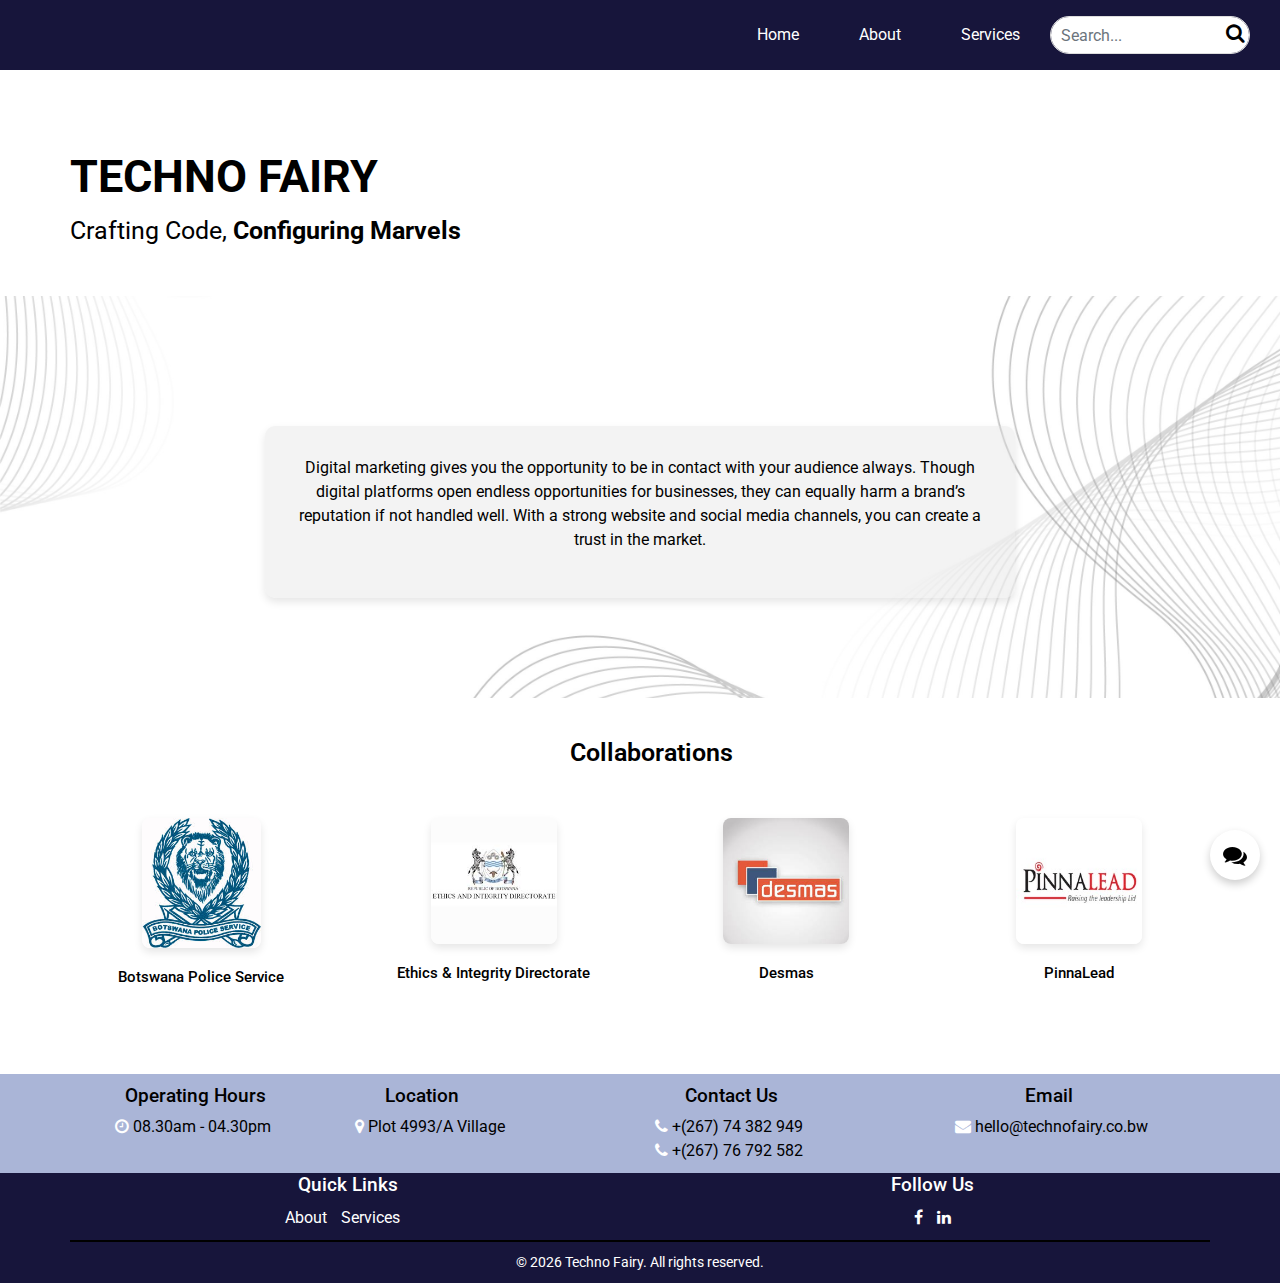
==== commit f046ca79: "Changes" ====
--- a/index.html
+++ b/index.html
@@ -55,10 +55,10 @@
                 <a class="nav-link" href="service.html">Services</a>
               </li>                      
               <div class="quote_btn-container">
-                <form class="form-inline" style="display: flex; align-items: center;">
-                  <input type="text" class="form-control" placeholder="Search..." style="background-color: white; padding: 5px 5px; border-radius: 20px; margin-right: 5px;">
-                  <button class="btn nav_search-btn" type="submit" style=" border: none; color: white; padding: 5px 10px; border-radius: 4px;">
-                    <i class="fa fa-search" aria-hidden="true"></i>
+                <form class="form-inline" style="display: flex; align-items: center; position: relative;">
+                  <input type="text" class="form-control" placeholder="Search..." style="background-color: white; padding: 5px 35px 5px 10px; border-radius: 20px; margin-right: 5px; border: 1px solid #ddd; width: 200px;">
+                  <button type="submit" style="position: absolute; right: 10px; top: 50%; transform: translateY(-50%); border: none; background: transparent; cursor: pointer; padding: 0;">
+                    <i class="fa fa-search" aria-hidden="true" style="font-size: 20px; color: black;"></i>
                   </button>
                 </form>
               </div>   
@@ -75,14 +75,14 @@
             <div class="mission-box" style="text-align: left; font-size: 30px; margin-top: 50px;">
               <h2 style="font-size: 45px; color: black;"><b>TECHNO FAIRY</b></h2>
               <p style="font-size: 25px; color: black;" >
-                It's not about ideas, <b>it's about making ideas happen</b> </p>
+                Crafting Code, <b>Configuring Marvels</b> </p>
             </div>
           </div>
         </div>
       </div>
     </section>
 
-    <section class="core_values_section layout_padding" style="padding: 100px 0; background-image: url('images/realistic-circuit-board-background.png'), linear-gradient(rgba(255, 255, 255, 0.5), rgba(255, 255, 255, 0.5)); background-size: cover, cover; background-position: center, center; background-blend-mode: overlay; position: relative; overflow: hidden;">
+    <section class="core_values_section layout_padding" style="padding: 100px 0; background-image: url('images/4909528.jpg'), linear-gradient(rgba(255, 255, 255, 0.5), rgba(255, 255, 255, 0.5)); background-size: cover, cover; background-position: center, center; background-blend-mode: overlay; position: relative; overflow: hidden;">
       <div class="container">
           <div class="heading_container" style="text-align: center; margin-bottom: 30px;">
               <!-- Heading or title if needed -->
@@ -112,25 +112,25 @@
           <div class="col-md-3" style="text-align: center; padding: 20px;">
               <img src="images/download.jpeg" alt="Discussion" style="max-width: 47%; border-radius: 8px; box-shadow: 0 4px 8px rgba(0, 0, 0, 0.1);">
               <div class="work-step" style="padding: 20px; text-align: left;">
-                  <h3 style="font-size: 15px; font-weight: 600; color: black; text-align: center;">Botswana Police Service</h3>
+                  <h3 style="font-size: 15px;  color: black; text-align: center;">Botswana Police Service</h3>
               </div>
           </div>
           <div class="col-md-3" style="text-align: center; padding: 20px;">
               <img src="images/images.jpeg" alt="Wireframing" style="max-width: 50%; border-radius: 8px; box-shadow: 0 4px 8px rgba(0, 0, 0, 0.1);">
               <div class="work-step" style="padding: 20px; text-align: left;">
-                  <h3 style="font-size: 15px; font-weight: 600; color: black; text-align: center;">Ethics & Integrity Directorate</h3>
+                  <h3 style="font-size: 15px; color: black; text-align: center;">Ethics & Integrity Directorate</h3>
               </div>
           </div>
           <div class="col-md-3" style="text-align: center; padding: 20px;">
               <img src="images/download (1).jpeg" alt="Development" style="max-width: 50%; border-radius: 8px; box-shadow: 0 4px 8px rgba(0, 0, 0, 0.1);">
               <div class="work-step" style="padding: 20px; text-align: left;">
-                  <h3 style="font-size: 15px; font-weight: 600; color: black; text-align: center;">Desmas</h3>
+                  <h3 style="font-size: 15px;  color: black; text-align: center;">Desmas</h3>
               </div>
           </div>
           <div class="col-md-3" style="text-align: center; padding: 20px;">
               <img src="images/pinnalead_pty_ltd_logo.jpeg" alt="Testing" style="max-width: 50%; border-radius: 8px; box-shadow: 0 4px 8px rgba(0, 0, 0, 0.1);">
               <div class="work-step" style="padding: 20px; text-align: left;">
-                  <h3 style="font-size: 15px; font-weight: 600; color: black; text-align: center;">PinnaLead</h3>
+                  <h3 style="font-size: 15px; color: black; text-align: center;">PinnaLead</h3>
               </div>
           </div>
       </div>
@@ -148,7 +148,7 @@
   <div class="container" style="max-width: 1200px;">
     <div class="row">
       <div class="col-md-3">
-        <h3 style="font-size: 1.2em; margin-left: 60px;">Operating Hours</h3>
+        <h3 style="font-size: 1.2em; margin-left: 70px;">Operating Hours</h3>
         <div class="contact_link_box">
           <a href="#">
             <i class="fa fa-clock-o" aria-hidden="true" style="color: white; margin-left: 60px;"></i>
@@ -157,7 +157,7 @@
         </div>
       </div>
       <div class="col-md-3">
-        <h3 style="font-size: 1.2em;">Our Location</h3>
+        <h3 style="font-size: 1.2em; margin-left: 30px;">Location</h3>
         <div class="contact_link_box">
           <a href="https://maps.app.goo.gl/2F6ZNDBinapbPQJp9" target="_blank" rel="noopener">
             <i class="fa fa-map-marker" aria-hidden="true" style="color: white;"></i>
@@ -166,16 +166,18 @@
         </div>
       </div>
       <div class="col-md-3">
-        <h3 style="font-size: 1.2em;">Contact Us</h3>
+        <h3 style="font-size: 1.2em; margin-left: 30px;">Contact Us</h3>
         <div class="contact_link_box">
           <a href="#">
             <i class="fa fa-phone" aria-hidden="true" style="color: white;"></i>
-            <span style="color: black; font-size: 16px;">+(267) 74 382 949 <br> &nbsp;&nbsp;&nbsp;&nbsp;+(267) 76 792 582</span>
+            <span style="color: black; font-size: 16px;">+(267) 74 382 949</span><br>
+            <i class="fa fa-phone" aria-hidden="true" style="color: white;"></i>
+            <span style="color: black; font-size: 16px;">+(267) 76 792 582</span>
           </a>
         </div>
       </div>
           <div class="col-md-3">
-            <h3 style="font-size: 1.2em;">Email</h3>
+            <h3 style="font-size: 1.2em; margin-left: 70px;">Email</h3>
             <div class="contact_link_box">
               <a href="#">
                 <i class="fa fa-envelope" aria-hidden="true" style="color: white;"></i>
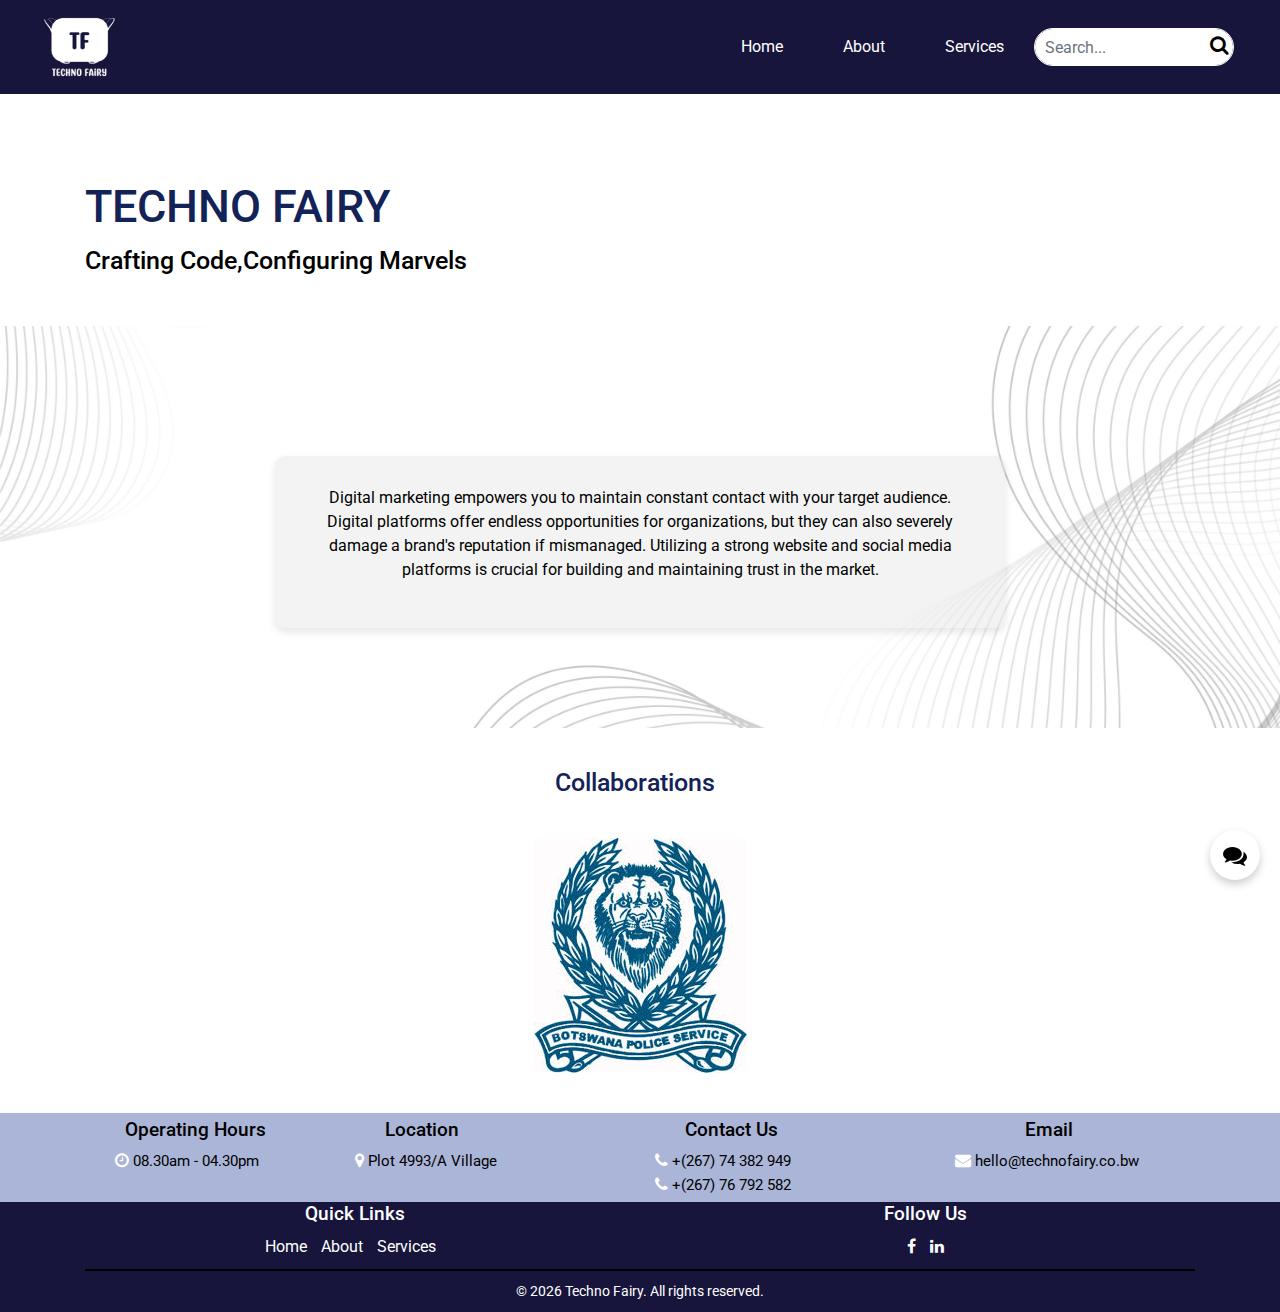
==== commit 0165a9f0: "Changes" ====
--- a/index.html
+++ b/index.html
@@ -30,6 +30,8 @@
   <!-- responsive style -->
   <link href="css/responsive.css" rel="stylesheet" />
 
+  <link rel="stylesheet" href="https://stackpath.bootstrapcdn.com/bootstrap/4.3.1/css/bootstrap.min.css">
+
 </head>
 
 <body>
@@ -39,10 +41,10 @@
     <header class="header_section">
       <div class="container-fluid">
         <nav class="navbar navbar-expand-lg custom_nav-container ">
-          <button class="navbar-toggler" type="button" data-toggle="collapse" data-target="#navbarSupportedContent" aria-controls="navbarSupportedContent" aria-expanded="false" aria-label="Toggle navigation">
-            <span class=""> </span>
-          </button>
-
+           <!-- Logo section -->
+        <a class="navbar-brand" href="index.html">
+          <img src="images/Mask group.png" alt="Logo" class="logo-img">
+        </a>
           <div class="collapse navbar-collapse" id="navbarSupportedContent">
             <ul class="navbar-nav  ml-auto">
               <li class="nav-item active">
@@ -56,7 +58,7 @@
               </li>                      
               <div class="quote_btn-container">
                 <form class="form-inline" style="display: flex; align-items: center; position: relative;">
-                  <input type="text" class="form-control" placeholder="Search..." style="background-color: white; padding: 5px 35px 5px 10px; border-radius: 20px; margin-right: 5px; border: 1px solid #ddd; width: 200px;">
+                  <input type="text" class="form-control" placeholder="Search..." style="background-color: white; padding: 5px 35px 5px 10px; border-radius: 20px; margin-right: 5px; border: 1px solid white; width: 200px;">
                   <button type="submit" style="position: absolute; right: 10px; top: 50%; transform: translateY(-50%); border: none; background: transparent; cursor: pointer; padding: 0;">
                     <i class="fa fa-search" aria-hidden="true" style="font-size: 20px; color: black;"></i>
                   </button>
@@ -72,11 +74,14 @@
       <div class="container">
         <div class="row">
           <div class="col-md-6">
-            <div class="mission-box" style="text-align: left; font-size: 30px; margin-top: 50px;">
-              <h2 style="font-size: 45px; color: black;"><b>TECHNO FAIRY</b></h2>
-              <p style="font-size: 25px; color: black;" >
-                Crafting Code, <b>Configuring Marvels</b> </p>
-            </div>
+            <div class="mission-box" style="text-align: left; font-size: 30px; margin-top: 150px;">
+              <h2 style="font-size: 45px; color: #132257; font-weight: 500;">
+                  TECHNO FAIRY
+              </h2>
+              <p style="font-size: 25px; color: black; font-weight: 500;">
+                Crafting Code,Configuring Marvels
+              </p>
+          </div>
           </div>
         </div>
       </div>
@@ -91,7 +96,7 @@
               <div class="col-md-8 offset-md-2" style="text-align: center;">
                 <div class="value-box" style="background-color: rgba(224, 224, 224, 0.4); border-radius: 10px; box-shadow: 0 4px 8px rgba(0, 0, 0, 0.1); padding: 30px;">
                   <p style="color: #000000; font-size: 16px;">
-                    Digital marketing gives you the opportunity to be in contact with your audience always. Though digital platforms open endless opportunities for businesses, they can equally harm a brand’s reputation if not handled well. With a strong website and social media channels, you can create a trust in the market.
+                    Digital marketing empowers you to maintain constant contact with your target audience. Digital platforms offer endless opportunities for organizations, but they can also severely damage a brand's reputation if mismanaged. Utilizing a strong website and social media platforms is crucial for building and maintaining trust in the market.
                   </p>
                 </div>                
               </div>
@@ -105,35 +110,54 @@
 <!-- collaborations section-->
 <section class="collaboration_section layout_padding" style="background-color: #fff; padding: 40px 0;">
   <div class="container">
-      <div class="heading_container" style="text-align: center; margin-bottom: 30px;">
-          <h2 style="font-size: 25px; font-weight: 600; color: black; margin-left: 500px;">Collaborations</h2>
-      </div>
-      <div class="row" style="overflow-x: auto;">
-          <div class="col-md-3" style="text-align: center; padding: 20px;">
-              <img src="images/download.jpeg" alt="Discussion" style="max-width: 47%; border-radius: 8px; box-shadow: 0 4px 8px rgba(0, 0, 0, 0.1);">
-              <div class="work-step" style="padding: 20px; text-align: left;">
-                  <h3 style="font-size: 15px;  color: black; text-align: center;">Botswana Police Service</h3>
-              </div>
-          </div>
-          <div class="col-md-3" style="text-align: center; padding: 20px;">
-              <img src="images/images.jpeg" alt="Wireframing" style="max-width: 50%; border-radius: 8px; box-shadow: 0 4px 8px rgba(0, 0, 0, 0.1);">
-              <div class="work-step" style="padding: 20px; text-align: left;">
-                  <h3 style="font-size: 15px; color: black; text-align: center;">Ethics & Integrity Directorate</h3>
-              </div>
-          </div>
-          <div class="col-md-3" style="text-align: center; padding: 20px;">
-              <img src="images/download (1).jpeg" alt="Development" style="max-width: 50%; border-radius: 8px; box-shadow: 0 4px 8px rgba(0, 0, 0, 0.1);">
-              <div class="work-step" style="padding: 20px; text-align: left;">
-                  <h3 style="font-size: 15px;  color: black; text-align: center;">Desmas</h3>
-              </div>
-          </div>
-          <div class="col-md-3" style="text-align: center; padding: 20px;">
-              <img src="images/pinnalead_pty_ltd_logo.jpeg" alt="Testing" style="max-width: 50%; border-radius: 8px; box-shadow: 0 4px 8px rgba(0, 0, 0, 0.1);">
-              <div class="work-step" style="padding: 20px; text-align: left;">
-                  <h3 style="font-size: 15px; color: black; text-align: center;">PinnaLead</h3>
-              </div>
-          </div>
-      </div>
+    <div class="heading_container" style="text-align: center; margin-bottom: 40px;">
+      <h2 style="font-size: 25px; font-weight: 500; color: #132257; margin-left: 470px;">Collaborations</h2>
+    </div>
+    <div id="collabCarousel" class="carousel slide" data-ride="carousel">
+      <div class="carousel-inner">
+        <div class="carousel-item active">
+          <div class="d-flex justify-content-center">
+            <img class="collab-img" src="images/download.jpeg" alt="Botswana Police Service" style="max-width: 30%; border-radius: 8px;">
+          </div>
+          <!--<div class="carousel-caption d-none d-md-block">
+            <h3 style="font-size: 15px; color: black;">Botswana Police Service</h3>
+          </div>-->
+        </div>
+        <div class="carousel-item">
+          <div class="d-flex justify-content-center">
+            <img class="collab-img" src="images/images.jpeg" alt="Ethics & Integrity Directorate" style="max-width: 40%; border-radius: 8px;">
+          </div>
+          <!--<div class="carousel-caption d-none d-md-block">
+            <h3 style="font-size: 15px; color: black;">Ethics & Integrity Directorate</h3>
+          </div>-->
+        </div>
+        <div class="carousel-item">
+          <div class="d-flex justify-content-center">
+            <img class="collab-img" src="images/download (1).jpeg" alt="Desmas" style="max-width: 30%; border-radius: 8px;">
+          </div>
+          <!--<div class="carousel-caption d-none d-md-block">
+            <h3 style="font-size: 15px; color: black;">Desmas</h3>
+          </div>-->
+        </div>
+        <div class="carousel-item">
+          <div class="d-flex justify-content-center">
+            <img class="collab-img" src="images/pinnalead_pty_ltd_logo.jpeg" alt="PinnaLead" style="max-width: 40%; border-radius: 8px;">
+          </div>
+          <!--<div class="carousel-caption d-none d-md-block">
+            <h3 style="font-size: 15px; color: black;">PinnaLead</h3>
+          </div>-->
+        </div>
+      </div>
+      <!-- Carousel controls -->
+      <a class="carousel-control-prev" href="#collabCarousel" role="button" data-slide="prev">
+        <span class="carousel-control-prev-icon" aria-hidden="true"></span>
+        <span class="sr-only">Previous</span>
+      </a>
+      <a class="carousel-control-next" href="#collabCarousel" role="button" data-slide="next">
+        <span class="carousel-control-next-icon" aria-hidden="true"></span>
+        <span class="sr-only">Next</span>
+      </a>
+    </div>
   </div>
    <!-- Chat Button -->
    <a href="cs.html" class="chat-button" title="Contact Us">
@@ -144,7 +168,7 @@
 
 <!-- info section -->
 
-<section class="info_section layout_padding2" style="padding: 10px 0;">
+<section class="info_section layout_padding2" style="padding: 5px 0;">
   <div class="container" style="max-width: 1200px;">
     <div class="row">
       <div class="col-md-3">
@@ -152,7 +176,7 @@
         <div class="contact_link_box">
           <a href="#">
             <i class="fa fa-clock-o" aria-hidden="true" style="color: white; margin-left: 60px;"></i>
-            <span style="color: black; font-size: 16px;">08.30am - 04.30pm</span>
+            <span style="color: black; font-size: 15px;">08.30am - 04.30pm</span>
           </a>
         </div>
       </div>
@@ -161,7 +185,7 @@
         <div class="contact_link_box">
           <a href="https://maps.app.goo.gl/2F6ZNDBinapbPQJp9" target="_blank" rel="noopener">
             <i class="fa fa-map-marker" aria-hidden="true" style="color: white;"></i>
-            <span style="color: black; font-size: 16px;">Plot 4993/A Village</span>
+            <span style="color: black; font-size: 15px;">Plot 4993/A Village</span>
           </a>
         </div>
       </div>
@@ -170,9 +194,9 @@
         <div class="contact_link_box">
           <a href="#">
             <i class="fa fa-phone" aria-hidden="true" style="color: white;"></i>
-            <span style="color: black; font-size: 16px;">+(267) 74 382 949</span><br>
+            <span style="color: black; font-size: 15px;">+(267) 74 382 949</span><br>
             <i class="fa fa-phone" aria-hidden="true" style="color: white;"></i>
-            <span style="color: black; font-size: 16px;">+(267) 76 792 582</span>
+            <span style="color: black; font-size: 15px;">+(267) 76 792 582</span>
           </a>
         </div>
       </div>
@@ -181,7 +205,7 @@
             <div class="contact_link_box">
               <a href="#">
                 <i class="fa fa-envelope" aria-hidden="true" style="color: white;"></i>
-                <span style="color: black;font-size: 16px;">hello@technofairy.co.bw</span>
+                <span style="color: black;font-size: 15px;">hello@technofairy.co.bw</span>
               </a>
             </div>
           </div>
@@ -199,6 +223,9 @@
       <div class="col-md-6">
         <h3 style="color: white; font-size: 1.2em; margin-bottom: 10px;">Quick Links</h3>
         <ul style="list-style: none; padding: 0; margin: 0;">
+          <li style="display: inline-block; margin-right: 10px;">
+            <a href="index.html" style="color: white;">Home</a>
+          </li>
           <li style="display: inline-block; margin-right: 10px;">
             <a href="about.html" style="color: white;">About</a>
           </li>
@@ -234,6 +261,14 @@
   <!-- custom js -->
   <script src="js/custom.js"></script>
 
+  <script src="js/script.js"></script>
+
+  <!-- Include Bootstrap JS and dependencies -->
+<script src="https://code.jquery.com/jquery-3.3.1.slim.min.js"></script>
+<script src="https://cdnjs.cloudflare.com/ajax/libs/popper.js/1.14.7/umd/popper.min.js"></script>
+<script src="https://stackpath.bootstrapcdn.com/bootstrap/4.3.1/js/bootstrap.min.js"></script>
+  
+
 
 </body>
 
--- a/css/style.css
+++ b/css/style.css
@@ -1,12 +1,12 @@
 body {
   font-family: "Roboto", sans-serif;
-  color: #141E41;
+  color: #000080;
   background-color: #f8f8f8;
   overflow-x: hidden;
 }
 
 .layout_padding {
-  padding: 90px 0;
+  padding: 90px 0px;
 }
 
 .layout_padding2-top {
@@ -101,7 +101,7 @@
 /*header section*/
 .hero_area {
   position: relative;
-  z-index: 1000;
+  z-index: 1001;
   background-color: #17153B;
   min-height: 100vh;
   display: -webkit-box;
@@ -112,6 +112,15 @@
       -ms-flex-direction: column;
           flex-direction: column;
 }
+
+.header_section {
+  position: fixed;
+  top: 0;
+  width: 100%;
+  z-index: 1000;
+  background-color: #17153B;
+}
+
 
 .sub_page .hero_area {
   min-height: auto;
@@ -923,7 +932,7 @@
   color: inherit;
 }
 
-/* Additional styling for Collaborations section */
+/* Additional styling for Collaborations section
 .collab-img {
   max-width: 100%;
   height: auto;
@@ -936,7 +945,8 @@
   justify-content: center;
   align-items: center;
   height: 100%;
-}
+} */
+
 
 /* Chat Button Styling */
 .chat-button {
@@ -961,6 +971,17 @@
   margin: 0;
 }
 
+.logo-img {
+  width: 80px; /* Adjust the width as needed */
+  height: auto; /* Maintains aspect ratio */
+}
+
+@media (max-width: 768px) {
+  .logo-img {
+    width: 80px; /* Adjust for smaller screens if necessary */
+  }
+}
+
 
 
 /*# sourceMappingURL=style.css.map */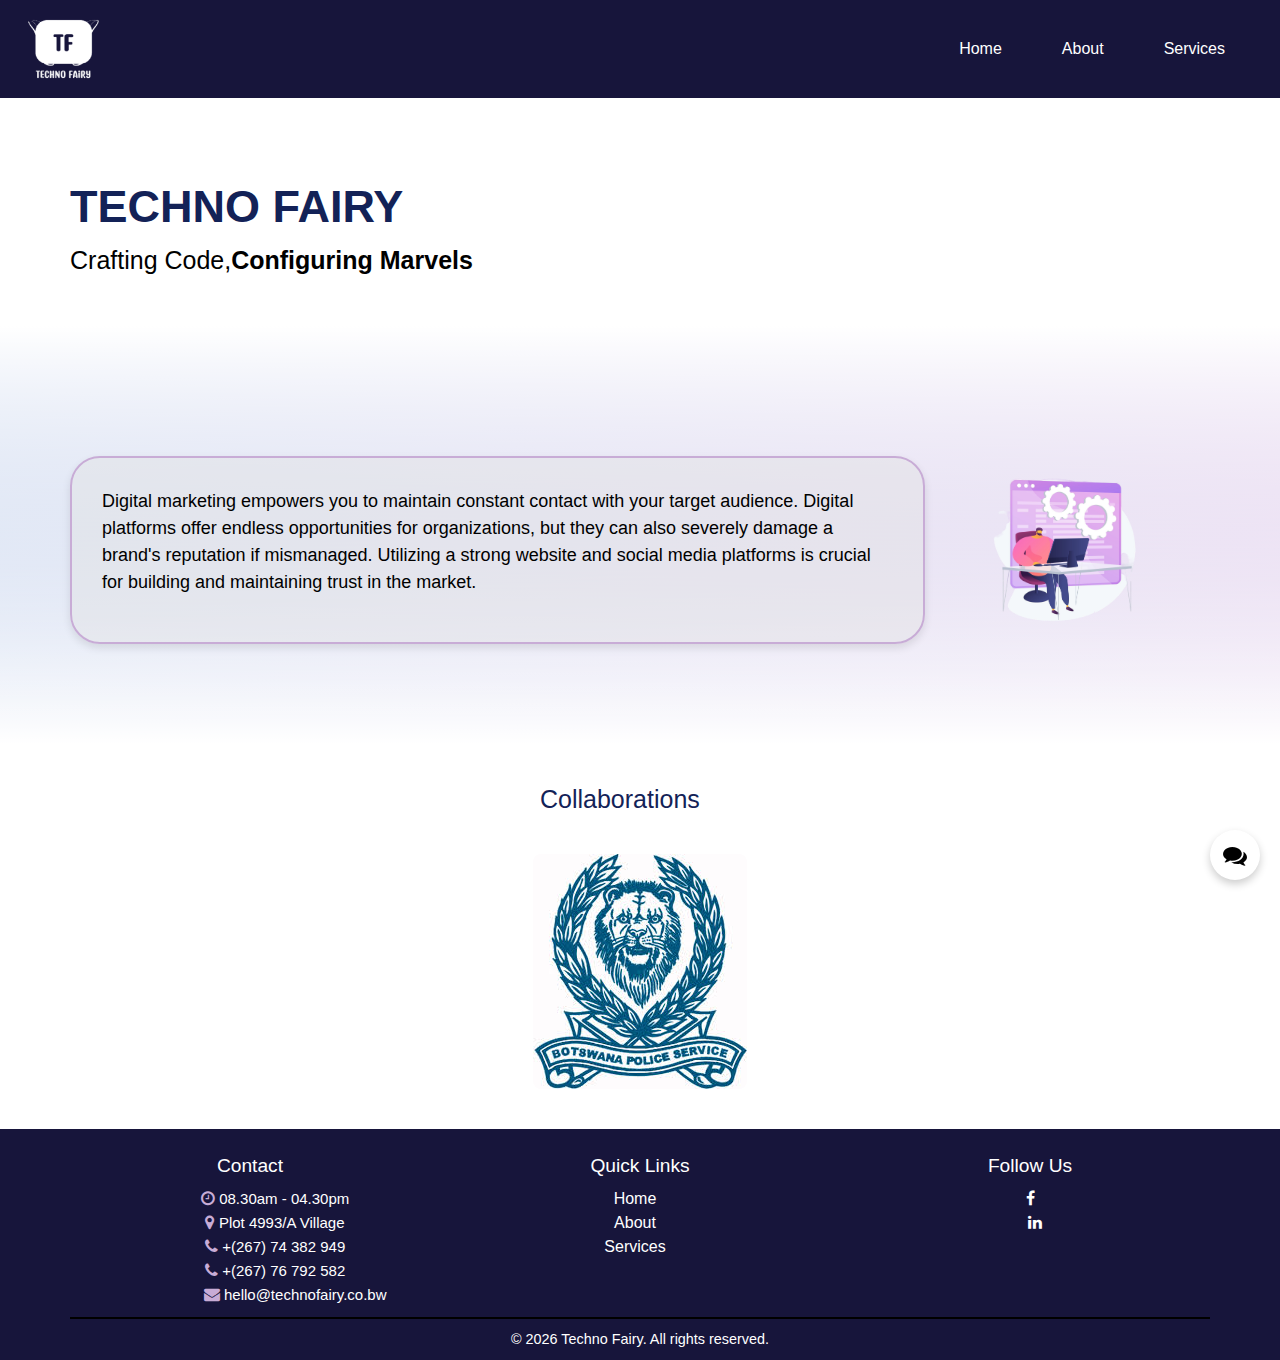
==== commit b4b5728e: "Changes" ====
--- a/index.html
+++ b/index.html
@@ -30,7 +30,7 @@
   <!-- responsive style -->
   <link href="css/responsive.css" rel="stylesheet" />
 
-  <link rel="stylesheet" href="https://stackpath.bootstrapcdn.com/bootstrap/4.3.1/css/bootstrap.min.css">
+  <!--<link rel="stylesheet" href="https://stackpath.bootstrapcdn.com/bootstrap/4.3.1/css/bootstrap.min.css">-->
 
 </head>
 
@@ -56,14 +56,14 @@
               <li class="nav-item">
                 <a class="nav-link" href="service.html">Services</a>
               </li>                      
-              <div class="quote_btn-container">
+              <!--<div class="quote_btn-container">
                 <form class="form-inline" style="display: flex; align-items: center; position: relative;">
                   <input type="text" class="form-control" placeholder="Search..." style="background-color: white; padding: 5px 35px 5px 10px; border-radius: 20px; margin-right: 5px; border: 1px solid white; width: 200px;">
                   <button type="submit" style="position: absolute; right: 10px; top: 50%; transform: translateY(-50%); border: none; background: transparent; cursor: pointer; padding: 0;">
                     <i class="fa fa-search" aria-hidden="true" style="font-size: 20px; color: black;"></i>
                   </button>
                 </form>
-              </div>   
+              </div> -->  
           </div>
         </nav>
       </div>
@@ -75,11 +75,11 @@
         <div class="row">
           <div class="col-md-6">
             <div class="mission-box" style="text-align: left; font-size: 30px; margin-top: 150px;">
-              <h2 style="font-size: 45px; color: #132257; font-weight: 500;">
+              <h2 style="font-size: 45px; color: #132257; font-weight: 700;">
                   TECHNO FAIRY
               </h2>
               <p style="font-size: 25px; color: black; font-weight: 500;">
-                Crafting Code,Configuring Marvels
+                Crafting Code,<b>Configuring Marvels</b>
               </p>
           </div>
           </div>
@@ -87,28 +87,31 @@
       </div>
     </section>
 
-    <section class="core_values_section layout_padding" style="padding: 100px 0; background-image: url('images/4909528.jpg'), linear-gradient(rgba(255, 255, 255, 0.5), rgba(255, 255, 255, 0.5)); background-size: cover, cover; background-position: center, center; background-blend-mode: overlay; position: relative; overflow: hidden;">
-      <div class="container">
-          <div class="heading_container" style="text-align: center; margin-bottom: 30px;">
-              <!-- Heading or title if needed -->
-          </div>
-          <div class="row">
-              <div class="col-md-8 offset-md-2" style="text-align: center;">
-                <div class="value-box" style="background-color: rgba(224, 224, 224, 0.4); border-radius: 10px; box-shadow: 0 4px 8px rgba(0, 0, 0, 0.1); padding: 30px;">
-                  <p style="color: #000000; font-size: 16px;">
-                    Digital marketing empowers you to maintain constant contact with your target audience. Digital platforms offer endless opportunities for organizations, but they can also severely damage a brand's reputation if mismanaged. Utilizing a strong website and social media platforms is crucial for building and maintaining trust in the market.
-                  </p>
-                </div>                
-              </div>
-          </div>
-      </div>
-      <div style="position: absolute; top: 0; left: 0; right: 0; bottom: 0; background-image: url('path/to/your/image.jpg'); filter: blur(10px); z-index: -1;"></div>
-  </section>
-  
+    <section style="padding: 100px 0; background: linear-gradient(to bottom, rgba(255, 255, 255, 1), rgba(255, 255, 255, 0)), linear-gradient(to top, rgba(255, 255, 255, 1), rgba(255, 255, 255, 0)), linear-gradient(to right, #8CA6DB, #B993D6); background-size: cover, cover, cover; background-position: top, bottom, center; position: relative; overflow: hidden;">
+      <div style="max-width: 1140px; margin: 0 auto; padding: 0 15px;">
+        <div style="text-align: left; margin-bottom: 30px;">
+          <!-- Heading or title if needed -->
+        </div>
+        <div class="row" style="align-items: left;">
+          <div class="col-md-9" style="padding: 0;">
+            <div style="background-color: rgba(224, 224, 224, 0.4); border-radius: 30px; box-shadow: 0 4px 8px rgba(0, 0, 0, 0.1); padding: 30px; border: 2px solid #C8ACD6;">
+              <p style="color: #000000; font-size: 18px;">
+                Digital marketing empowers you to maintain constant contact with your target audience. Digital platforms offer endless opportunities for organizations, but they can also severely damage a brand's reputation if mismanaged. Utilizing a strong website and social media platforms is crucial for building and maintaining trust in the market.
+              </p>
+            </div>
+          </div>
+          <div class="col-md-3" style="padding: 0;">
+            <img src="images/computer-science-courses-it-education-e-learning-opportunities-webinars-technology-distance-online-learning-internet-workshop-manager-vector-isolated-concept-metaphor-illustration.png" alt="Descriptive Alt Text" style="width: 80%; height: 100%; object-fit: cover; border-radius: 15px 0 0 15px; padding-left: 50px;"/>
+          </div>
+        </div>
+      </div>
+    </section>
+    
+    
     <!-- end core values section -->
 
 <!-- collaborations section-->
-<section class="collaboration_section layout_padding" style="background-color: #fff; padding: 40px 0;">
+<section class="collaboration_section layout_padding" style="background-color: white; padding: 40px 0;">
   <div class="container">
     <div class="heading_container" style="text-align: center; margin-bottom: 40px;">
       <h2 style="font-size: 25px; font-weight: 500; color: #132257; margin-left: 470px;">Collaborations</h2>
@@ -166,9 +169,8 @@
 </section>
 <!-- collaborations section --> 
 
-<!-- info section -->
-
-<section class="info_section layout_padding2" style="padding: 5px 0;">
+<!-- info section 
+<section class="info_section layout_padding2" style="padding: 10px 0;">
   <div class="container" style="max-width: 1200px;">
     <div class="row">
       <div class="col-md-3">
@@ -214,21 +216,51 @@
     </div>
   </div>
 </section>
-
-
-<!-- end info section -->
+end info section -->
+
 <footer class="footer_section">
   <div class="container">
     <div class="row">
-      <div class="col-md-6">
+      <div class="col-md-4">
+        <h3 style="color: white; font-size: 1.2em; margin-bottom: 10px;">Contact</h3>
+        <ul style="list-style: none; padding: 0; margin: 0;">
+          <li style="display: inline-block; margin-right: 10px;">
+            <a href="#">
+              <i class="fa fa-clock-o" aria-hidden="true" style="color: #C8ACD6; margin-left: 60px;"></i>
+              <span style="color: white; font-size: 15px;">08.30am - 04.30pm</span>
+            </a>
+          </li><br>
+          <li style="display: inline-block; margin-right: 10px;">
+            <a href="https://maps.app.goo.gl/2F6ZNDBinapbPQJp9" target="_blank" rel="noopener">
+              <i class="fa fa-map-marker" aria-hidden="true" style="color: #C8ACD6; margin-left: 60px;"></i>
+              <span style="color: white; font-size: 15px;">Plot 4993/A Village</span>
+            </a>
+          </li><br>
+          <li style="display: inline-block; margin-right: 10px;">
+            <a href="#">
+              <i class="fa fa-phone" aria-hidden="true" style="color: #C8ACD6; margin-left: 60px;"></i>
+              <span style="color: white; font-size: 15px;">+(267) 74 382 949</span><br>
+              <i class="fa fa-phone" aria-hidden="true" style="color: #C8ACD6; margin-left: 60px;"></i>
+              <span style="color: white; font-size: 15px;">+(267) 76 792 582</span>
+            </a>
+          </li><br>
+          <li style="display: inline-block; margin-right: 10px;">
+            <a href="#">
+              <i class="fa fa-envelope" aria-hidden="true" style="color: #C8ACD6; margin-left: 100px;"></i>
+              <span style="color: white;font-size: 15px;">hello@technofairy.co.bw</span>
+            </a>
+          </li>
+        </ul>
+      </div>
+      <div class="col-md-4">
         <h3 style="color: white; font-size: 1.2em; margin-bottom: 10px;">Quick Links</h3>
         <ul style="list-style: none; padding: 0; margin: 0;">
           <li style="display: inline-block; margin-right: 10px;">
             <a href="index.html" style="color: white;">Home</a>
-          </li>
+          </li><br>
           <li style="display: inline-block; margin-right: 10px;">
             <a href="about.html" style="color: white;">About</a>
-          </li>
+          </li><br>
           <li style="display: inline-block; margin-right: 10px;">
             <a href="service.html" style="color: white;">Services</a>
           </li>
@@ -237,12 +269,12 @@
           </li>-->
         </ul>
       </div>
-      <div class="col-md-6">
+      <div class="col-md-4">
         <h3 style="color: white; font-size: 1.2em; margin-bottom: 10px;">Follow Us</h3>
         <div class="social-links">
           <a href="https://www.facebook.com/technofairy" target="_blank" rel="noopener">
             <i class="fa fa-facebook" style="color: white;"></i>
-          </a>
+          </a><br>
           <a href="https://www.linkedin.com/company/techno-fairy/about/" target="_blank" rel="noopener">
             <i class="fa fa-linkedin" style="color: white; margin-left: 10px;"></i>
           </a>
--- a/css/style.css
+++ b/css/style.css
@@ -1,5 +1,5 @@
 body {
-  font-family: "Roboto", sans-serif;
+  font-family: "Poppins", sans-serif;
   color: #000080;
   background-color: #f8f8f8;
   overflow-x: hidden;
@@ -443,15 +443,17 @@
           align-items: center;
   text-align: center;
   padding: 25px;
-  background-color: #fafafa;
+  background: linear-gradient(to bottom, rgba(255, 255, 255, 1), rgba(255, 255, 255, 0)), linear-gradient(to top, rgba(255, 255, 255, 1), rgba(255, 255, 255, 0)), linear-gradient(to right, #8CA6DB, #B993D6);
+  
   -webkit-box-shadow: 0 0 5px 0 rgba(0, 0, 0, 0.15);
           box-shadow: 0 0 5px 0 rgba(0, 0, 0, 0.15);
+          border-radius: 30px;
 }
 
 .service_section .box .img-box {
   width: 75px;
   height: 75px;
-  background-color: #AAB5D7;
+  background-color: white;
   border-radius: 100%;
   display: -webkit-box;
   display: -ms-flexbox;
@@ -487,7 +489,7 @@
 }
 
 .service_section .box .detail-box a:hover {
-  color: #AAB5D7;
+  color: #d9a7c7;
 }
 
 .service_section .box:hover .img-box {
@@ -804,8 +806,9 @@
 
 /* info section */
 .info_section {
-  background-color: #AAB5D7;
+  background-color: #8CA6DB;
   color: black;
+  padding: 20px;
   
 }
 
@@ -919,6 +922,7 @@
   position: relative;
   background-color: #17153B;
   text-align: center;
+  margin-top: 25px;
 }
 
 .footer_section p {
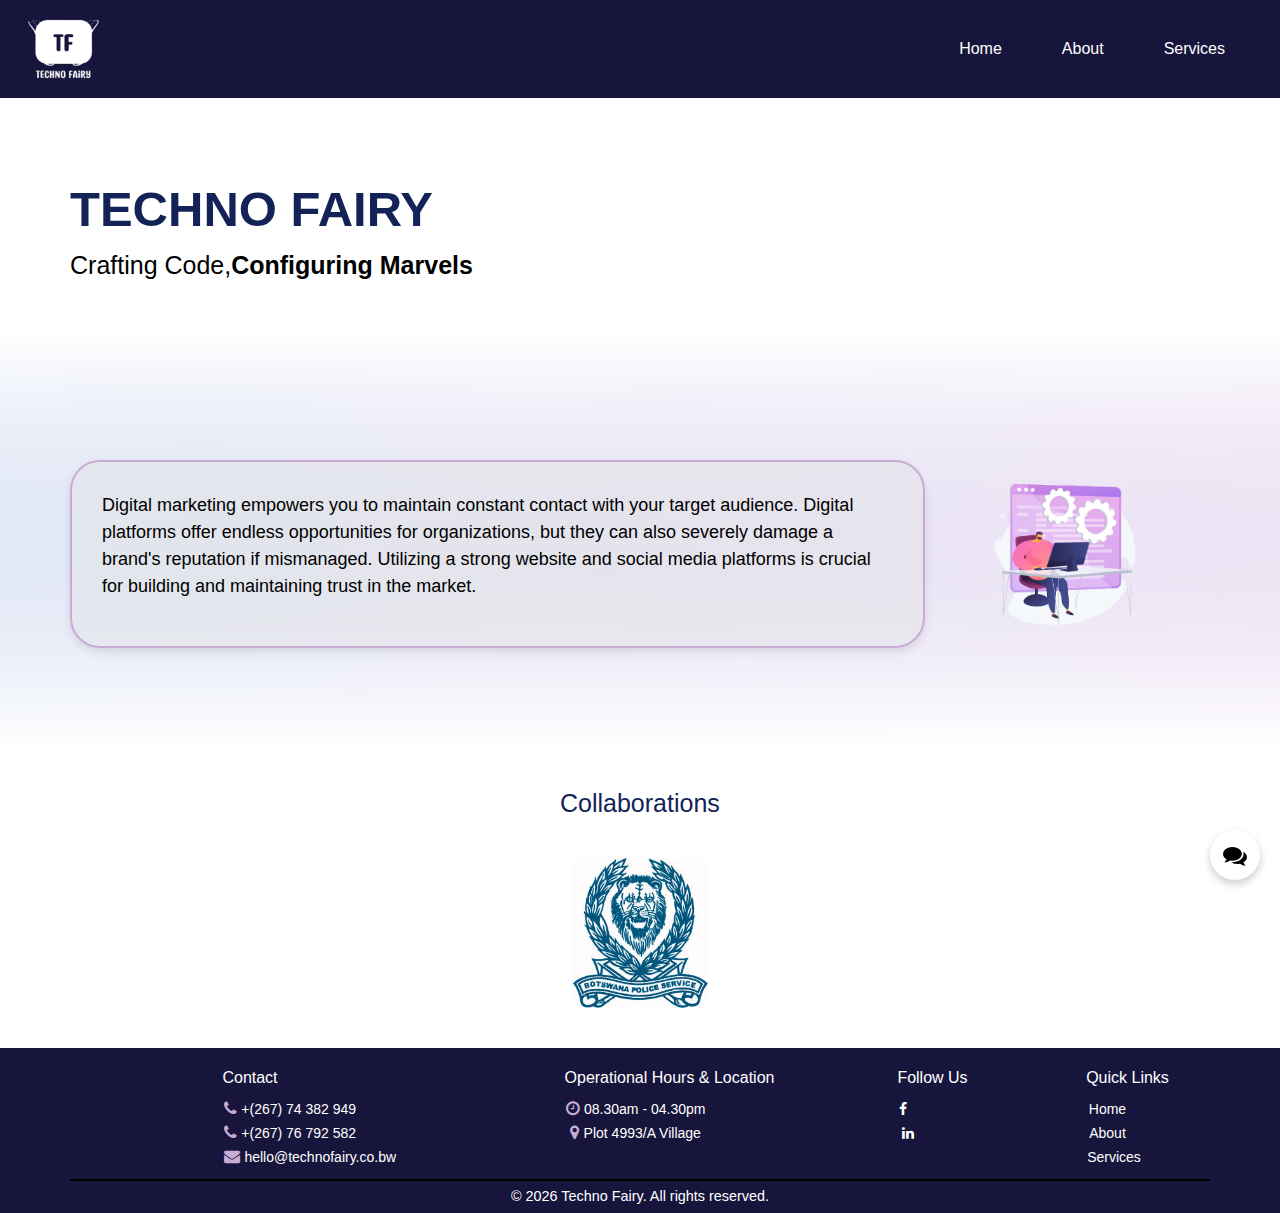
==== commit 70b02d27: "Initianl commit of this branch" ====
--- a/index.html
+++ b/index.html
@@ -75,7 +75,7 @@
         <div class="row">
           <div class="col-md-6">
             <div class="mission-box" style="text-align: left; font-size: 30px; margin-top: 150px;">
-              <h2 style="font-size: 45px; color: #132257; font-weight: 700;">
+              <h2 style="font-size: 49px; color: #132257; font-weight: 700;">
                   TECHNO FAIRY
               </h2>
               <p style="font-size: 25px; color: black; font-weight: 500;">
@@ -107,20 +107,18 @@
       </div>
     </section>
     
-    
-    <!-- end core values section -->
 
 <!-- collaborations section-->
-<section class="collaboration_section layout_padding" style="background-color: white; padding: 40px 0;">
+<section class="collaboration_section layout_padding" style="background-color: white; padding: 40px 0; align-items: center;">
   <div class="container">
     <div class="heading_container" style="text-align: center; margin-bottom: 40px;">
-      <h2 style="font-size: 25px; font-weight: 500; color: #132257; margin-left: 470px;">Collaborations</h2>
+      <h2 style="font-size: 25px; font-weight: 500; color: #132257; margin-left: 490px;">Collaborations</h2>
     </div>
     <div id="collabCarousel" class="carousel slide" data-ride="carousel">
       <div class="carousel-inner">
         <div class="carousel-item active">
           <div class="d-flex justify-content-center">
-            <img class="collab-img" src="images/download.jpeg" alt="Botswana Police Service" style="max-width: 30%; border-radius: 8px;">
+            <img class="collab-img" src="images/download.jpeg" alt="Botswana Police Service" style="max-width: 30%;height: 150px; border-radius: 8px;">
           </div>
           <!--<div class="carousel-caption d-none d-md-block">
             <h3 style="font-size: 15px; color: black;">Botswana Police Service</h3>
@@ -128,7 +126,7 @@
         </div>
         <div class="carousel-item">
           <div class="d-flex justify-content-center">
-            <img class="collab-img" src="images/images.jpeg" alt="Ethics & Integrity Directorate" style="max-width: 40%; border-radius: 8px;">
+            <img class="collab-img" src="images/images.jpeg" alt="Ethics & Integrity Directorate" style="max-width: 40%;height: 150px; border-radius: 8px;">
           </div>
           <!--<div class="carousel-caption d-none d-md-block">
             <h3 style="font-size: 15px; color: black;">Ethics & Integrity Directorate</h3>
@@ -136,7 +134,7 @@
         </div>
         <div class="carousel-item">
           <div class="d-flex justify-content-center">
-            <img class="collab-img" src="images/download (1).jpeg" alt="Desmas" style="max-width: 30%; border-radius: 8px;">
+            <img class="collab-img" src="images/download (1).jpeg" alt="Desmas" style="max-width: 30%;height: 150px; border-radius: 8px;">
           </div>
           <!--<div class="carousel-caption d-none d-md-block">
             <h3 style="font-size: 15px; color: black;">Desmas</h3>
@@ -144,7 +142,7 @@
         </div>
         <div class="carousel-item">
           <div class="d-flex justify-content-center">
-            <img class="collab-img" src="images/pinnalead_pty_ltd_logo.jpeg" alt="PinnaLead" style="max-width: 40%; border-radius: 8px;">
+            <img class="collab-img" src="images/pinnalead_pty_ltd_logo.jpeg" alt="PinnaLead" style="max-width: 40%;height: 150px; border-radius: 8px;">
           </div>
           <!--<div class="carousel-caption d-none d-md-block">
             <h3 style="font-size: 15px; color: black;">PinnaLead</h3>
@@ -169,99 +167,69 @@
 </section>
 <!-- collaborations section --> 
 
-<!-- info section 
-<section class="info_section layout_padding2" style="padding: 10px 0;">
-  <div class="container" style="max-width: 1200px;">
-    <div class="row">
-      <div class="col-md-3">
-        <h3 style="font-size: 1.2em; margin-left: 70px;">Operating Hours</h3>
-        <div class="contact_link_box">
-          <a href="#">
-            <i class="fa fa-clock-o" aria-hidden="true" style="color: white; margin-left: 60px;"></i>
-            <span style="color: black; font-size: 15px;">08.30am - 04.30pm</span>
-          </a>
-        </div>
-      </div>
-      <div class="col-md-3">
-        <h3 style="font-size: 1.2em; margin-left: 30px;">Location</h3>
-        <div class="contact_link_box">
-          <a href="https://maps.app.goo.gl/2F6ZNDBinapbPQJp9" target="_blank" rel="noopener">
-            <i class="fa fa-map-marker" aria-hidden="true" style="color: white;"></i>
-            <span style="color: black; font-size: 15px;">Plot 4993/A Village</span>
-          </a>
-        </div>
-      </div>
-      <div class="col-md-3">
-        <h3 style="font-size: 1.2em; margin-left: 30px;">Contact Us</h3>
-        <div class="contact_link_box">
-          <a href="#">
-            <i class="fa fa-phone" aria-hidden="true" style="color: white;"></i>
-            <span style="color: black; font-size: 15px;">+(267) 74 382 949</span><br>
-            <i class="fa fa-phone" aria-hidden="true" style="color: white;"></i>
-            <span style="color: black; font-size: 15px;">+(267) 76 792 582</span>
-          </a>
-        </div>
-      </div>
-          <div class="col-md-3">
-            <h3 style="font-size: 1.2em; margin-left: 70px;">Email</h3>
-            <div class="contact_link_box">
-              <a href="#">
-                <i class="fa fa-envelope" aria-hidden="true" style="color: white;"></i>
-                <span style="color: black;font-size: 15px;">hello@technofairy.co.bw</span>
-              </a>
-            </div>
-          </div>
-        </div>
-      </div>
-    </div>
-  </div>
-</section>
-end info section -->
-
-<footer class="footer_section">
+
+<!--footer section-->
+<footer class="footer_section" style="padding-top: 20px !important;" id="footer">
   <div class="container">
     <div class="row">
       <div class="col-md-4">
-        <h3 style="color: white; font-size: 1.2em; margin-bottom: 10px;">Contact</h3>
+        <h3 style="color: white; font-size: 16px; margin-bottom: 10px;">Contact</h3>
         <ul style="list-style: none; padding: 0; margin: 0;">
           <li style="display: inline-block; margin-right: 10px;">
-            <a href="#">
-              <i class="fa fa-clock-o" aria-hidden="true" style="color: #C8ACD6; margin-left: 60px;"></i>
-              <span style="color: white; font-size: 15px;">08.30am - 04.30pm</span>
-            </a>
-          </li><br>
-          <li style="display: inline-block; margin-right: 10px;">
-            <a href="https://maps.app.goo.gl/2F6ZNDBinapbPQJp9" target="_blank" rel="noopener">
-              <i class="fa fa-map-marker" aria-hidden="true" style="color: #C8ACD6; margin-left: 60px;"></i>
-              <span style="color: white; font-size: 15px;">Plot 4993/A Village</span>
-            </a>
-          </li><br>
-          <li style="display: inline-block; margin-right: 10px;">
-            <a href="#">
-              <i class="fa fa-phone" aria-hidden="true" style="color: #C8ACD6; margin-left: 60px;"></i>
-              <span style="color: white; font-size: 15px;">+(267) 74 382 949</span><br>
-              <i class="fa fa-phone" aria-hidden="true" style="color: #C8ACD6; margin-left: 60px;"></i>
-              <span style="color: white; font-size: 15px;">+(267) 76 792 582</span>
-            </a>
-          </li><br>
-          <li style="display: inline-block; margin-right: 10px;">
-            <a href="#">
-              <i class="fa fa-envelope" aria-hidden="true" style="color: #C8ACD6; margin-left: 100px;"></i>
-              <span style="color: white;font-size: 15px;">hello@technofairy.co.bw</span>
+            <a href="tel:+26774382949">
+              <i class="fa fa-phone" aria-hidden="true" style="color: #C8ACD6; margin-left: 90px;"></i>
+              <span style="color: white; font-size: 14px;">+(267) 74 382 949</span><br>
+              <i class="fa fa-phone" aria-hidden="true" style="color: #C8ACD6; margin-left: 90px;"></i>
+              <span style="color: white; font-size: 14px;">+(267) 76 792 582</span>
+            </a>
+          </li>
+          <li style="display: inline-block; margin-right: 10px;">
+            <a href="mailto:hello@technofairy.co.bw">
+              <i class="fa fa-envelope" aria-hidden="true" style="color: #C8ACD6; margin-left: 130px;"></i>
+              <span style="color: white;font-size: 14px;">hello@technofairy.co.bw</span>
             </a>
           </li>
         </ul>
       </div>
       <div class="col-md-4">
-        <h3 style="color: white; font-size: 1.2em; margin-bottom: 10px;">Quick Links</h3>
+        <h3 style="color: white; font-size: 16px; margin-bottom: 10px; margin-left: 59px;">Operational Hours & Location</h3>
         <ul style="list-style: none; padding: 0; margin: 0;">
           <li style="display: inline-block; margin-right: 10px;">
+            <a href="#">
+              <i class="fa fa-clock-o" aria-hidden="true" style="color: #C8ACD6;  margin-left: 1px;"></i>
+              <span style="color: white; font-size: 14px;">08.30am - 04.30pm</span>
+            </a>
+          </li><br>
+          <li style="display: inline-block; margin-right: 10px;">
+            <a href="https://maps.app.goo.gl/2F6ZNDBinapbPQJp9" target="_blank" rel="noopener">
+              <i class="fa fa-map-marker" aria-hidden="true" style="color: #C8ACD6; margin-left: 1px;"></i>
+              <span style="color: white; font-size: 14px;">Plot 4993/A Village</span>
+            </a>
+          </li><br>
+        </ul>
+      </div>
+      
+      <div class="col-md-2">
+        <h3 style="color: white; font-size: 16px; margin-bottom: 10px;">Follow Us</h3>
+        <div class="social-links">
+          <a href="https://www.facebook.com/technofairy" target="_blank" rel="noopener" style="font-size: 14px; margin-right: 60px;">
+            <i class="fa fa-facebook" style="color: white;"></i>
+          </a><br>
+          <a href="https://www.linkedin.com/company/techno-fairy/about/" target="_blank" rel="noopener" style="font-size: 14px; margin-right: 60px;">
+            <i class="fa fa-linkedin" style="color: white; margin-left: 10px;"></i>
+          </a>
+        </div>
+      </div>
+      <div class="col-md-2">
+        <h3 style="color: white; font-size: 16px; margin-bottom: 10px;">Quick Links</h3>
+        <ul style="list-style: none; padding: 0; margin: 0;">
+          <li style="display: inline-block; margin-right: 40px; font-size: 14px;">
             <a href="index.html" style="color: white;">Home</a>
           </li><br>
-          <li style="display: inline-block; margin-right: 10px;">
+          <li style="display: inline-block; margin-right: 40px; font-size: 14px;">
             <a href="about.html" style="color: white;">About</a>
           </li><br>
-          <li style="display: inline-block; margin-right: 10px;">
+          <li style="display: inline-block; margin-right: 27px; font-size: 14px;">
             <a href="service.html" style="color: white;">Services</a>
           </li>
          <!-- <li style="display: inline-block; margin-right: 10px;">
@@ -269,17 +237,6 @@
           </li>-->
         </ul>
       </div>
-      <div class="col-md-4">
-        <h3 style="color: white; font-size: 1.2em; margin-bottom: 10px;">Follow Us</h3>
-        <div class="social-links">
-          <a href="https://www.facebook.com/technofairy" target="_blank" rel="noopener">
-            <i class="fa fa-facebook" style="color: white;"></i>
-          </a><br>
-          <a href="https://www.linkedin.com/company/techno-fairy/about/" target="_blank" rel="noopener">
-            <i class="fa fa-linkedin" style="color: white; margin-left: 10px;"></i>
-          </a>
-        </div>
-      </div>
     </div>
     <p style="color: white; font-size: 0.9em; margin-top: 10px;">&copy; <span id="displayYear"></span> Techno Fairy. All rights reserved.</p>
   </div>
--- a/css/style.css
+++ b/css/style.css
@@ -922,12 +922,11 @@
   position: relative;
   background-color: #17153B;
   text-align: center;
-  margin-top: 25px;
 }
 
 .footer_section p {
   color: white;
-  padding: 10px 0;
+  padding: 5px 0;
   margin: 0;
   border-top: 2px solid black;
 }
@@ -986,6 +985,163 @@
   }
 }
 
-
-
-/*# sourceMappingURL=style.css.map */+/*# sourceMappingURL=style.css.map */
+
+/*CONTACT US CSS*/
+:root {
+  --color-background: rgb(224,224,224);
+  --color-text-white: black;
+  --color-placeholder: black;
+  --color-light-black: rgb(224,224,224);
+  --color-background-input-field: rgb(224,224,224);
+  --color-border-1: rgb(224,224,224);
+  --color-actions: #C8ACD6;
+  --color-border: #c25ebb;
+}
+
+.contact-container {
+  display: flex;
+  flex-direction: column;
+  align-items: center;
+  gap: 24px;
+  margin-top: 36px;
+}
+
+input {
+  height: 56px;
+  border-radius: 12px;
+  border: 1px solid var(--color-border-1);
+  outline: none;
+  width: 456px;
+  padding: 0 8px 0 16px;
+  background-color: linear-gradient(to bottom, rgba(255, 255, 255, 1), rgba(255, 255, 255, 0)), linear-gradient(to top, rgba(255, 255, 255, 1), rgba(255, 255, 255, 0)), linear-gradient(to right, #8CA6DB, #B993D6); border-radius: 30px; box-shadow: 0 4px 8px rgba(0, 0, 0, 0.1); padding: 20px; border: 2px solid #C8ACD6;
+  color: var(--color-text-white);
+}
+
+.input-name {
+  display: flex;
+  gap: 24px;
+}
+
+.input-name input {
+  width: 204px;
+}
+
+.btn-submit {
+  height: 56px;
+  background-color: #17153B;
+  width: 460px;
+  border-radius: 30px;
+}
+
+.input-service {
+  display: flex;
+  flex-direction: column;
+  align-items: center;
+  gap: 16px;
+}
+
+.service {
+  height: 66px;
+  border-radius: 10px;
+  border: 1px solid var(--color-border-1);
+  outline: none;
+  width: 490px;
+  padding: 0 16px;
+  background-color: linear-gradient(to bottom, rgba(255, 255, 255, 1), rgba(255, 255, 255, 0)), linear-gradient(to top, rgba(255, 255, 255, 1), rgba(255, 255, 255, 0)), linear-gradient(to right, #8CA6DB, #B993D6); border-radius: 30px; box-shadow: 0 4px 8px rgba(0, 0, 0, 0.1); padding: 20px; border: 2px solid #C8ACD6;
+  color: var(--color-text-white);
+  appearance: none;
+}
+
+.service option {
+  background-color: var(--color-background-input-field);
+  color: var(--color-text-white);
+}
+
+.service:focus {
+  border-color: var(--color-actions);
+}
+
+.service::placeholder {
+  color: var(--color-placeholder);
+}
+.input-message {
+  display: flex;
+  flex-direction: column;
+  align-items: left;
+  gap: 16px;
+}
+
+.input-message input {
+  height: 100px;
+  width: 456px;
+  border-radius: 12px;
+  border: 1px solid var(--color-border-1);
+  outline: none;
+  padding: 16px;
+  background-color: linear-gradient(to bottom, rgba(255, 255, 255, 1), rgba(255, 255, 255, 0)), linear-gradient(to top, rgba(255, 255, 255, 1), rgba(255, 255, 255, 0)), linear-gradient(to right, #8CA6DB, #B993D6); border-radius: 30px; box-shadow: 0 4px 8px rgba(0, 0, 0, 0.1); padding: 20px; border: 2px solid #C8ACD6;
+  color: var(--color-text-white);
+}
+.contact-container {
+  max-width: 600px;
+  margin: 0 auto;
+  padding: 10px;
+  margin-top: 10px;
+  border-radius: 10px;
+}
+
+
+.close-btn {
+  background: none;
+  border: none;
+  font-size: 24px;
+  cursor: pointer;
+  position: absolute;
+  top: 20px;
+  right: 20px;
+  color: white;
+}
+
+.close-btn:hover {
+  color: #c25ebb;
+}
+
+ /* Modal Styles */
+ .modal {
+  display: none;
+  position: fixed;
+  z-index: 1;
+  left: 0;
+  top: 0;
+  width: 100%;
+  height: 100%;
+  overflow: auto;
+  background-color: rgb(0, 0, 0);
+  background-color: rgba(0, 0, 0, 0.4);
+  justify-content: center;
+  align-items: center;
+}
+
+.modal-content {
+  background-color: linear-gradient(to bottom, rgba(255, 255, 255, 1), rgba(255, 255, 255, 0)), linear-gradient(to top, rgba(255, 255, 255, 1), rgba(255, 255, 255, 0)), linear-gradient(to right, #8CA6DB, #B993D6); border-radius: 30px; box-shadow: 0 4px 8px rgba(0, 0, 0, 0.1); padding: 20px; border: 2px solid #C8ACD6;
+  margin: 15% auto;
+  padding: 20px;
+  border: 1px solid #888;
+  width: 80%;
+  max-width: 400px;
+  text-align: center;
+}
+
+.close {
+  color: black;
+  float: right;
+  font-size: 28px;
+  font-weight: bold;
+}
+
+.close:hover,
+.close:focus {
+  color: black;
+  text-decoration: none;
+  cursor: pointer;
+}
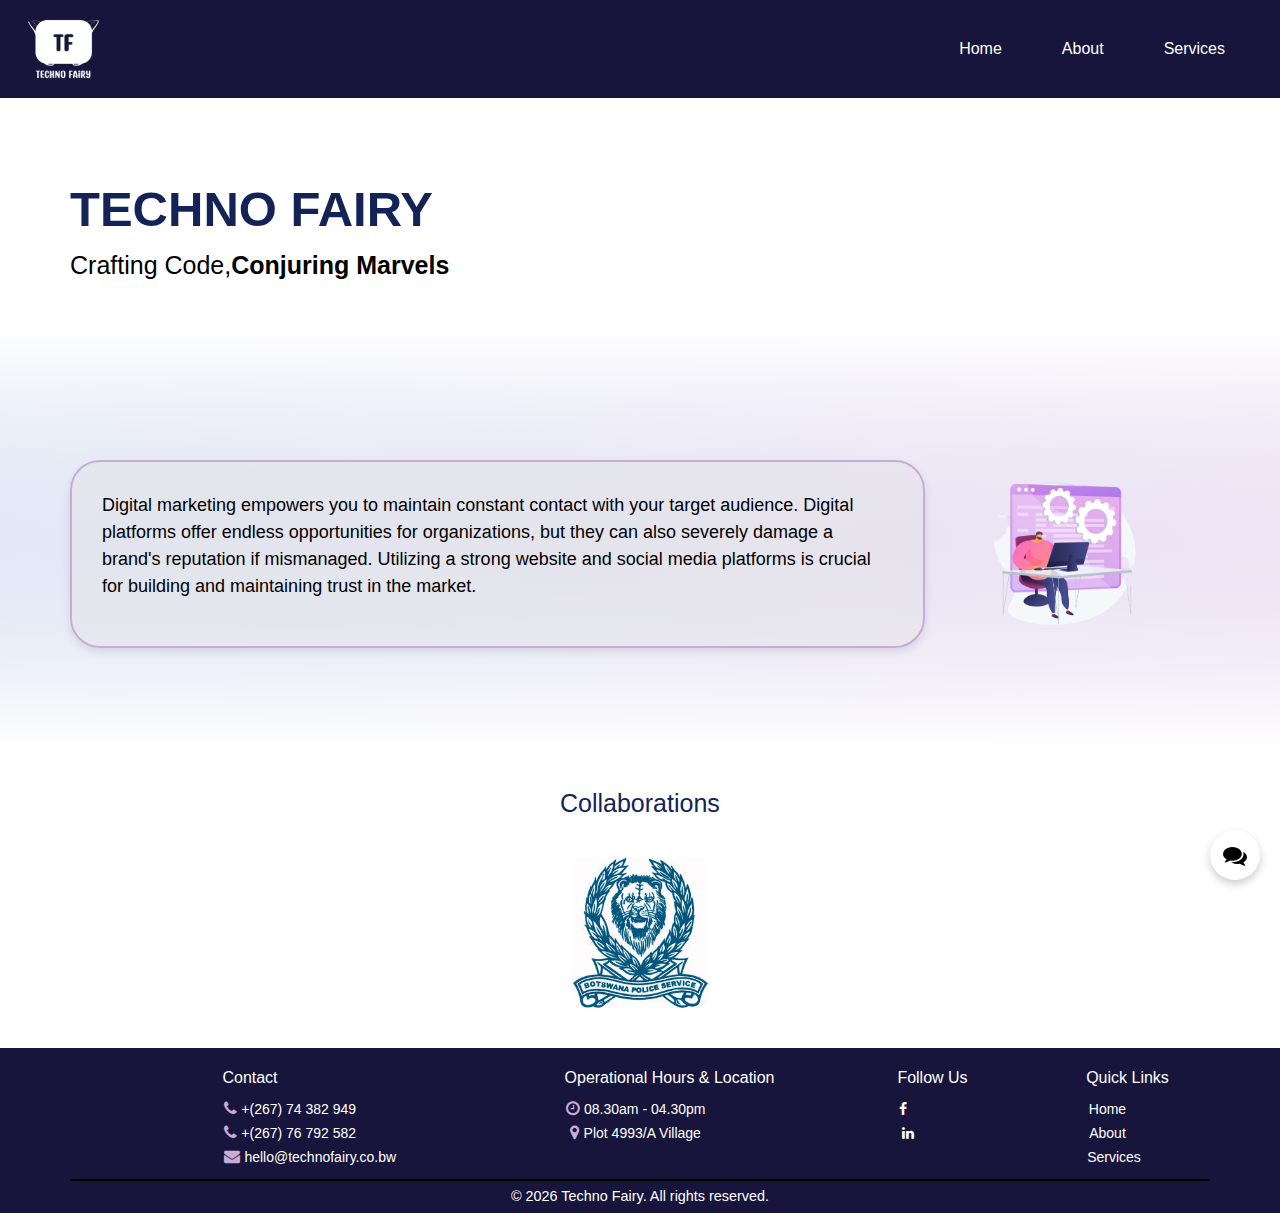
==== commit 12169144: "Changes" ====
--- a/index.html
+++ b/index.html
@@ -79,7 +79,7 @@
                   TECHNO FAIRY
               </h2>
               <p style="font-size: 25px; color: black; font-weight: 500;">
-                Crafting Code,<b>Configuring Marvels</b>
+                Crafting Code,<b>Conjuring Marvels</b>
               </p>
           </div>
           </div>
